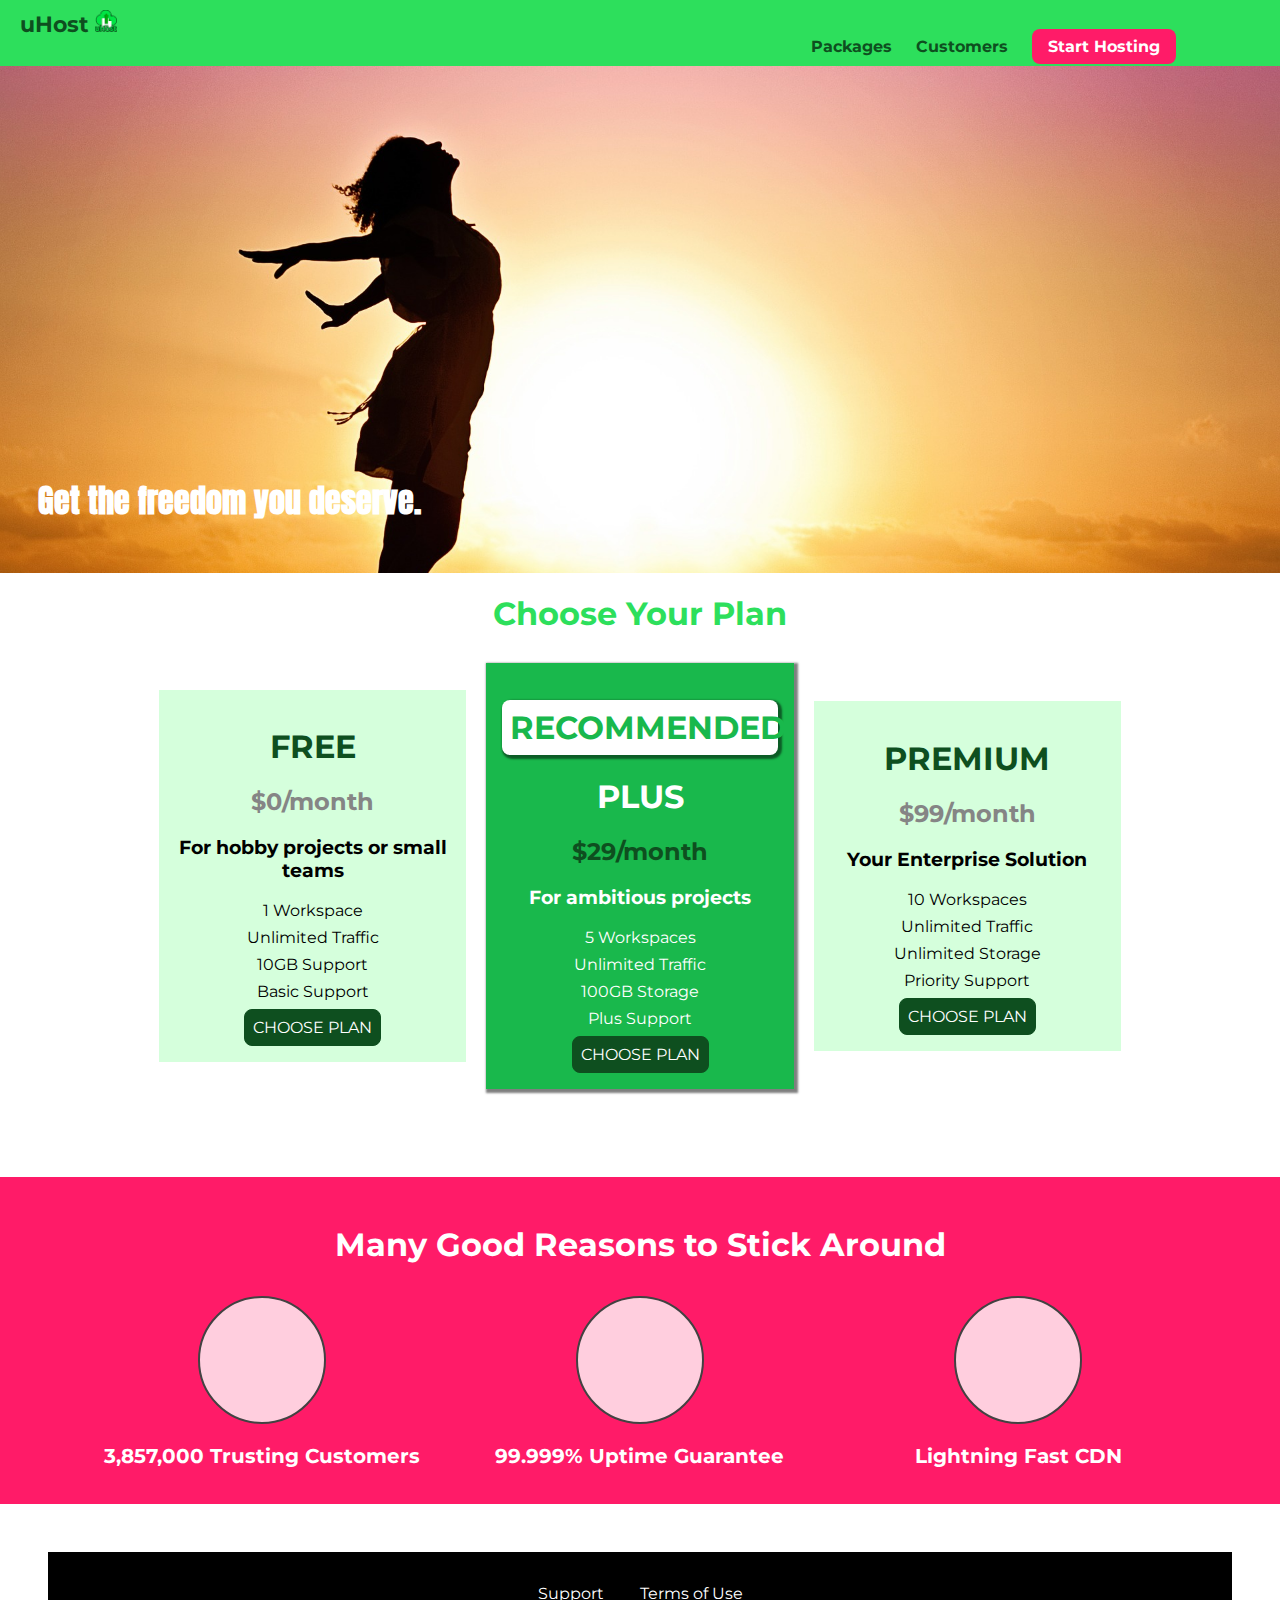
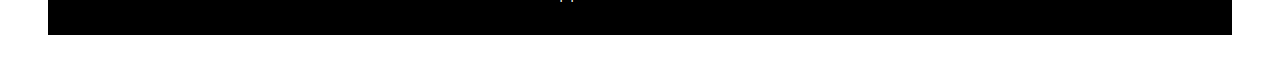
==== index.html @ 013fd439 "added a branding icon to nav bar" ====
<!DOCTYPE html>
<html lang="en">

<head>
   <meta charset="UTF-8">
   <meta http-equiv="X-UA-Compatible" content="ie=edge">
   <title>uHost</title>
   <link rel="shortcut icon" href="favicon.png">
   <!-- Google font link: Anton -->
   <link href="https://fonts.googleapis.com/css?family=Anton" rel="stylesheet">

   <!-- Google font link: Monserrat -->
   <link href="https://fonts.googleapis.com/css?family=Montserrat:400,700" rel="stylesheet">
   
   <link rel="stylesheet" href="shared.css">
   <link rel="stylesheet" href="main.css">
</head> 

<body> <!-- Navigation -->
   <header class="main-header">
      <div>
         <a class="main-header__brand" href="index.html">uHost
            <img src="images/uhost-icon.png" alt="uHost logo image">
         </a>
      </div>
      <nav class="main-nav">
         <ul class="main-nav__items">
            <li class="main-nav__item">
               <a href="packages/index.html">Packages</a>
            </li>
            <li class="main-nav__item">
               <a href="customers/index.html">Customers</a>
            </li>
            <li class="main-nav__item main-nav__item--cta">
               <a href="start-hos ting/index.html">Start Hosting</a>
            </li>
         </ul>
      </nav>
   </header>

   <main>
      <section id="product-overview">
         <h1>Get the freedom you deserve.</h1>
      </section>

      <section id="plans">
         <h1 class="section-title">Choose Your Plan</h1>
         <div class="plan__list"> <!-- container for the plans -->
            <article class="plan">
               <h1 class="plan__title">FREE</h1>
               <h2 class="plan__price">$0/month</h2>
               <h3>For hobby projects or small teams</h3>
               <ul class="plan__features">
                  <li class="plan__feature">1 Workspace</li>
                  <li class="plan__feature">Unlimited Traffic</li>
                  <li class="plan__feature">10GB Support</li>
                  <li class="plan__feature">Basic Support</li>
               </ul>

               <div>
                  <button class="button">CHOOSE PLAN</button>
               </div>
            </article>
      <!-- Plan to be highlighted and stand out. -->
            <article class="plan plan--highlighted"> 
               <h1 class="plan__annotation">RECOMMENDED</h1>
               <h1 class="plan__title">PLUS</h1>
               <h2 class="plan__price">$29/month</h2>
               <h3>For ambitious projects</h3>
               <ul class="plan__features">
                  <li class="plan__feature">5 Workspaces</li>
                  <li class="plan__feature">Unlimited Traffic</li>
                  <li class="plan__feature">100GB Storage</li> 
                  <li class="plan__feature">Plus Support</li>
               </ul>
               <div>
                  <button class="button">CHOOSE PLAN</button>
               </div>
            </article>

            <article class="plan">
               <h1 class="plan__title">PREMIUM</h1>
               <h2 class="plan__price">$99/month</h2>
               <h3>Your Enterprise Solution</h3>
               <ul class="plan__features">
                  <li class="plan__feature">10 Workspaces</li>
                  <li class="plan__feature">Unlimited Traffic</li>
                  <li class="plan__feature">Unlimited Storage</li>
                  <li class="plan__feature">Priority Support</li>
               </ul>
               <div>
                  <button class="button">CHOOSE PLAN</button>
               </div>
            </article>
         </div>
      </section>
      
      <section id="key-points">
         <h1 class="section-title">Many Good Reasons to Stick Around</h1>
         <ul class="key-point__list">
            <li class="key-point">
               <div class="key-point__image">

               </div>
               <p class="key-point__description">3,857,000 Trusting Customers</p>
            </li>

            <li class="key-point">
               <div class="key-point__image">

               </div>
               <p class="key-point__description">99.999% Uptime Guarantee</p>
            </li>

            <li class="key-point">
               <div class="key-point__image">

               </div>
               <p class="key-point__description">Lightning Fast CDN</p>
            </li>
         </ul>
      </section>
   </main>

   <footer class="main-footer"> 
      <nav>
         <ul class="main-footer__links">
            <li class="main-footer__link">
               <a href="#" >Support</a>
            </li>
            <li class="main-footer__link">
               <a href="#">Terms of Use</a>
            </li>
         </ul>
      </nav>
   </footer>
</body>

</html>
---- shared.css ----
* {
   box-sizing: border-box;
}

body{
   font-family: 'Montserrat', sans-serif;
   margin: 0; /* overrides browser default margins of 8px */
}

/* styling for header and navigation */
.main-header {
   width: 100%;
   position: fixed;
   top: 0;
   left: 0;
   background: #2ddf5c;
   padding: 10px 20px; 
   z-index: 1; 
}

/* descendant combinator - targets any divs that directly follow  <header class="main-header"> element. */
.main-header > div {
   display: inline-block;
   vertical-align: middle;
}

/* this affects the icon-logo, too */
.main-header__brand {
   color: #0e4f1f;
   text-decoration: none;
   font-weight: bold;
   font-size: 22px;
   height: 22px;
    display: inline-block; /* puts the icon on the nav bar at an apropriate size for the nav bar. */
   
}

/* targets the icon directly */
.main-header__brand img {
   height: 100%;

}

.main-nav {
   display: inline-block;
   text-align: right;
   width: calc(100% - 74px);
   vertical-align: middle;
}

.main-nav__items {
   margin: 0;
   padding: 0;
   list-style: none
}

.main-nav__item {
   display: inline-block;
}

.main-nav__item > a {
   color: #0e4f1f;
   text-decoration: none;
   margin: 0 10px; 
   font-weight: bold;
   padding: 3px 0;
}

.main-nav__item a:hover,
.main-nav__item a:active {
   color: #fff;
   border-bottom: 5px solid #fff;
}

/* targets the Start Hosting navigation link only; the anchor tag    */ 
.main-nav__item--cta a {
   color: #fff;
   background-color: #ff1b68;
   padding: 8px 16px;
   border-radius: 8px;
}

/* changes the hover and active effects of the CTA button */
.main-nav__item--cta a:hover,
.main-nav__item--cta a:active {
   color: #ff1b68;
   background-color: #fff;
   border: none;
}

/* ********** FOOTER ********** */
.main-footer {
   background: black;
   
   margin: 48px;
   padding: 32px;
}

.main-footer__links {
   list-style: none;
   margin: 0;
   padding: 0;
   text-align: center;
}

.main-footer__link {
   display: inline-block;
   margin: 0 16px; 
}

/* targets the <a> tag */
.main-footer__link a {
   color: white;
   text-decoration: none;
}

.main-footer__link a:hover,
.main-footer__link a:active {
   color: #ccc;
}

/* this will be a generic button-design */
.button {
   background: #0e4f1f;
   color: white;
   font: inherit;
   border: 1.5px solid #0e4f1f;
   padding: 8px; /* overwrites default padding */
   border-radius: 8px;
   cursor: pointer;
}

.button:hover,
.button:active {
   background: white;
   color: #0e4f1f;
}

.button:focus {
   outline: none;
}
---- main.css ----
#product-overview {
   background: url("images/freedom.jpg") left 10% top 20%/cover no-repeat border-box; 
   /* background-size: cover;
   background-position: left 10% top 20%; 
   background-repeat: no-repeat; 
   background-origin:  border-box;
   background-clip: border-box;  
   border: 5px dashed red; */
   margin-top: 45px; /* pushes the slogan down so it isn't partially hidden under the nav bar. */
   width: 100%; 
   height: 528px; 
   padding: 10px;  
   position: relative; 
}   

.section-title {
   color: #2ddf5c;
   text-align: center;
}

/* targets any h1 elements that are nested within the element with  product-overview id */
#product-overview h1 {
   color: #fff;
   font-family: 'Anton', sans-serif;
   position: absolute; 
   bottom: 5%;
   left: 3%;
}

.plan__list {
  width: 80%;
  margin: auto; 
  text-align: center;
}

/* targets plans in section with id="plans" */
.plan {
   background: #d5ffdc;
   text-align: center; /* aligns text in each article element in the center */
   padding: 16px;
   margin: 8px; /* puts a little space between each article element that contains the text */
   display: inline-block; /* puts plans next to each other on same row across instead of stacking in a column */
   width: 30%; /* each plan takes up 30% of the width of the container, which is the <article> element */
   vertical-align: middle; 
}

/* targets the RECOMMENDED plan */
.plan--highlighted {
   background: #19b84c;
   color: #fff;
   box-shadow: 2px 2px 2px 2px rgba(0, 0, 0, 0.5); 
}

.plan__annotation {
   background: #fff;
   color:#19b84c;
   padding: 8px;
   box-shadow: 2px 2px 2px 2px rgba(0, 0, 0, 0.5);  
   border-radius: 8px;
}

.plan__title {
   color: #0e4f1f;
}

.plan__price {
   color: #858585;
}

.plan--highlighted .plan__title {
   color: white;
}

/* combinator that targets the plan price only on the plan--highlighted plan */
.plan--highlighted .plan__price {
   color:  #0e4f1f;
}

.plan__features {
   list-style: none;
   margin: 0;
   padding: 0;
}

.plan__feature {
   margin: 8px 0; 
}

#key-points {
   background-color: #ff1b68;
   margin-top: 80px;
   padding: 16px; 
}

/* use a direct child or descendant combinator to target the h1 text */
#key-points .section-title {
   color: white;
   margin: 32px;
}

.key-point__list {
   list-style: none;
   margin: 0;
   padding: 0;
   text-align: center;
}

/* styles individual items in the key-points list */
.key-point {
   display: inline-block;
   width: 30%;
   vertical-align: top; /* aligns the text at the top of the element at the same vertical line.  This is helpful when some of the text takes up two lines. */ 
}

.key-point__image {
   background: #ffcede;
   width: 128px;
   height: 128px;
   border: 2px solid #424242;
   border-radius: 50%; /* circle */
   margin: 0 auto; /* automatically fills the available space in the element to the left and right to center the element horizontally. */
}

.key-point__description {
   text-align: center;
   font-weight: bold;
   color: white;
   font-size: 20px;
}
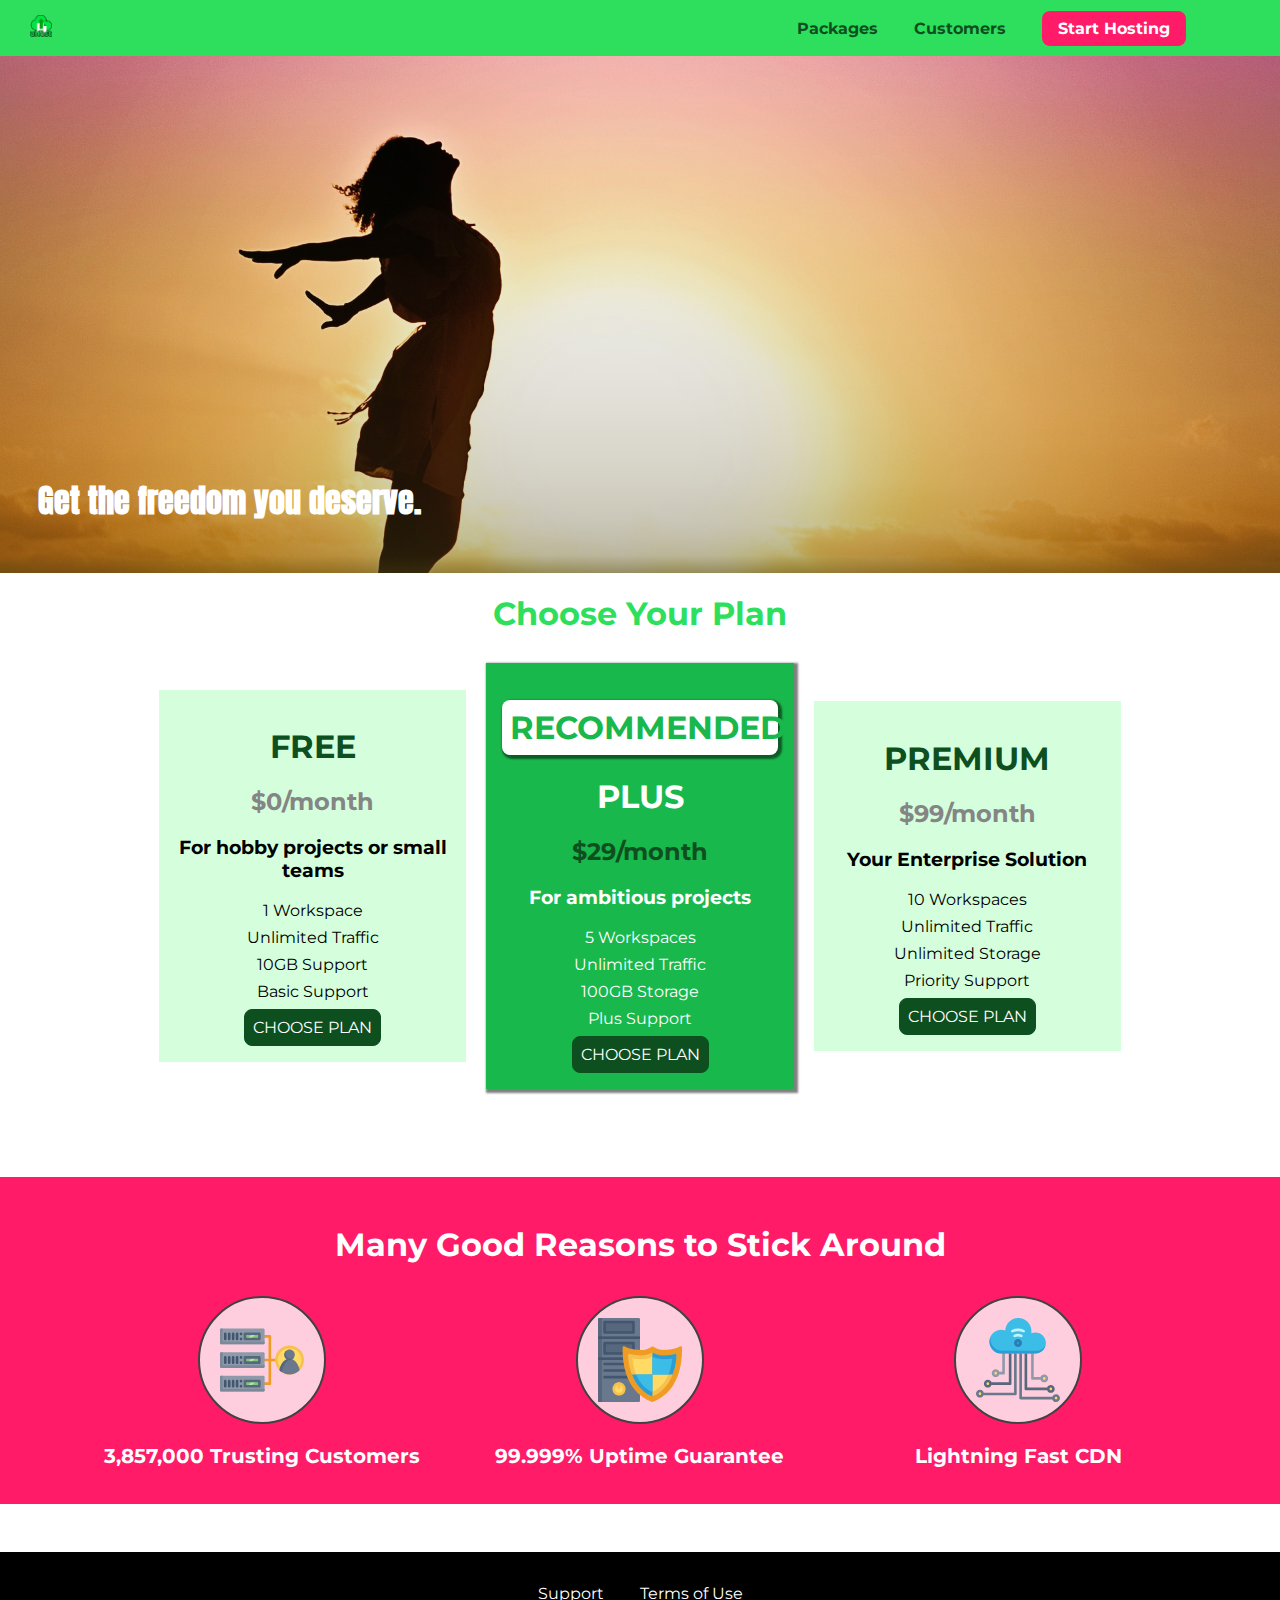
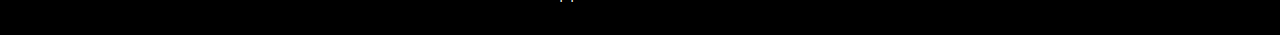
==== commit 947e6ec8: "fixed positioning issue on packages page and the nav bar" ====
--- a/index.html
+++ b/index.html
@@ -19,7 +19,7 @@
 <body> <!-- Navigation -->
    <header class="main-header">
       <div>
-         <a class="main-header__brand" href="index.html">uHost
+         <a class="main-header__brand" href="index.html">
             <img src="images/uhost-icon.png" alt="uHost logo image">
          </a>
       </div>
@@ -32,7 +32,7 @@
                <a href="customers/index.html">Customers</a>
             </li>
             <li class="main-nav__item main-nav__item--cta">
-               <a href="start-hos ting/index.html">Start Hosting</a>
+               <a href="start-hosting/index.html">Start Hosting</a>
             </li>
          </ul>
       </nav>
@@ -100,21 +100,184 @@
          <ul class="key-point__list">
             <li class="key-point">
                <div class="key-point__image">
-
+                  <svg viewBox="0 0 512 512">
+                     <path style="fill:#F09B24;" d="M344,248h-32V112c0-4.418-3.582-8-8-8h-40c-4.418,0-8,3.582-8,8s3.582,8,8,8h32v128h-32  c-4.418,0-8,3.582-8,8s3.582,8,8,8h32v128h-32c-4.418,0-8,3.582-8,8s3.582,8,8,8h40c4.418,0,8-3.582,8-8V264h32c4.418,0,8-3.582,8-8  S348.418,248,344,248z"/>
+                     <path style="fill:#8E9AA9;" d="M264,64H8c-4.418,0-8,3.582-8,8v80c0,4.418,3.582,8,8,8h256c4.418,0,8-3.582,8-8V72  C272,67.582,268.418,64,264,64z"/>
+                        <path style="fill:#7C899B;" d="M24,144c-4.418,0-8-3.582-8-8V64H8c-4.418,0-8,3.582-8,8v80c0,4.418,3.582,8,8,8h256  c4.418,0,8-3.582,8-8v-8H24z"
+                              />
+                           <rect x="152" y="96" style="fill:#B8E3A8;" width="88" height="32" />
+                              <g>
+                                 <polygon style="fill:#7EC97D;" points="152,96 152,128 166,128 198,96  " />
+                                 <polygon style="fill:#7EC97D;" points="220,96 188,128 240,128 240,96  " />
+                              </g>
+                              <path style="fill:#56677E;" d="M240,136h-88c-4.418,0-8-3.582-8-8V96c0-4.418,3.582-8,8-8h88c4.418,0,8,3.582,8,8v32  C248,132.418,244.418,136,240,136z M160,120h72v-16h-72V120z"
+                              />
+                              <g>
+                                 <path style="fill:#435670;" d="M32,136c-4.418,0-8-3.582-8-8V96c0-4.418,3.582-8,8-8s8,3.582,8,8v32C40,132.418,36.418,136,32,136z   "
+                                 />
+                                 <path style="fill:#435670;" d="M56,136c-4.418,0-8-3.582-8-8V96c0-4.418,3.582-8,8-8s8,3.582,8,8v32C64,132.418,60.418,136,56,136z   "
+                                 />
+                                 <path style="fill:#435670;" d="M80,136c-4.418,0-8-3.582-8-8V96c0-4.418,3.582-8,8-8s8,3.582,8,8v32C88,132.418,84.418,136,80,136z   "
+                                 />
+                                 <path style="fill:#435670;" d="M104,136c-4.418,0-8-3.582-8-8V96c0-4.418,3.582-8,8-8s8,3.582,8,8v32   C112,132.418,108.418,136,104,136z"
+                                 />
+                                 <path style="fill:#435670;" d="M128,105c-4.418,0-8-3.582-8-8v-1c0-4.418,3.582-8,8-8s8,3.582,8,8v1   C136,101.418,132.418,105,128,105z"
+                                 />
+                                 <path style="fill:#435670;" d="M128,136c-4.418,0-8-3.582-8-8v-1c0-4.418,3.582-8,8-8s8,3.582,8,8v1   C136,132.418,132.418,136,128,136z"
+                                 />
+                              </g>
+                              <path style="fill:#8E9AA9;" d="M264,208H8c-4.418,0-8,3.582-8,8v80c0,4.418,3.582,8,8,8h256c4.418,0,8-3.582,8-8v-80  C272,211.582,268.418,208,264,208z"
+                              />
+                              <path style="fill:#7C899B;" d="M24,288c-4.418,0-8-3.582-8-8v-72H8c-4.418,0-8,3.582-8,8v80c0,4.418,3.582,8,8,8h256  c4.418,0,8-3.582,8-8v-8H24z"
+                              />
+                              <rect x="152" y="240" style="fill:#B8E3A8;" width="88" height="32" />
+                              <g>
+                                 <polygon style="fill:#7EC97D;" points="152,240 152,272 166,272 198,240  " />
+                                 <polygon style="fill:#7EC97D;" points="220,240 188,272 240,272 240,240  " />
+                              </g>
+                              <path style="fill:#56677E;" d="M240,280h-88c-4.418,0-8-3.582-8-8v-32c0-4.418,3.582-8,8-8h88c4.418,0,8,3.582,8,8v32  C248,276.418,244.418,280,240,280z M160,264h72v-16h-72V264z"
+                              />
+                              <g>
+                                 <path style="fill:#435670;" d="M32,280c-4.418,0-8-3.582-8-8v-32c0-4.418,3.582-8,8-8s8,3.582,8,8v32C40,276.418,36.418,280,32,280   z"
+                                 />
+                                 <path style="fill:#435670;" d="M56,280c-4.418,0-8-3.582-8-8v-32c0-4.418,3.582-8,8-8s8,3.582,8,8v32C64,276.418,60.418,280,56,280   z"
+                                 />
+                                 <path style="fill:#435670;" d="M80,280c-4.418,0-8-3.582-8-8v-32c0-4.418,3.582-8,8-8s8,3.582,8,8v32C88,276.418,84.418,280,80,280   z"
+                                 />
+                                 <path style="fill:#435670;" d="M104,280c-4.418,0-8-3.582-8-8v-32c0-4.418,3.582-8,8-8s8,3.582,8,8v32   C112,276.418,108.418,280,104,280z"
+                                 />
+                                 <path style="fill:#435670;" d="M128,249c-4.418,0-8-3.582-8-8v-1c0-4.418,3.582-8,8-8s8,3.582,8,8v1   C136,245.418,132.418,249,128,249z"
+                                 />
+                                 <path style="fill:#435670;" d="M128,280c-4.418,0-8-3.582-8-8v-1c0-4.418,3.582-8,8-8s8,3.582,8,8v1   C136,276.418,132.418,280,128,280z"
+                                 />
+                              </g>
+                              <path style="fill:#8E9AA9;" d="M264,352H8c-4.418,0-8,3.582-8,8v80c0,4.418,3.582,8,8,8h256c4.418,0,8-3.582,8-8v-80  C272,355.582,268.418,352,264,352z"
+                              />
+                              <path style="fill:#7C899B;" d="M24,432c-4.418,0-8-3.582-8-8v-72H8c-4.418,0-8,3.582-8,8v80c0,4.418,3.582,8,8,8h256  c4.418,0,8-3.582,8-8v-8H24z"
+                              />
+                              <rect x="152" y="384" style="fill:#B8E3A8;" width="88" height="32" />
+                              <g>
+                                 <polygon style="fill:#7EC97D;" points="152,384 152,416 166,416 198,384  " />
+                                 <polygon style="fill:#7EC97D;" points="220,384 188,416 240,416 240,384  " />
+                              </g>
+                              <path style="fill:#56677E;" d="M240,424h-88c-4.418,0-8-3.582-8-8v-32c0-4.418,3.582-8,8-8h88c4.418,0,8,3.582,8,8v32  C248,420.418,244.418,424,240,424z M160,408h72v-16h-72V408z"
+                              />
+                              <g>
+                                 <path style="fill:#435670;" d="M32,424c-4.418,0-8-3.582-8-8v-32c0-4.418,3.582-8,8-8s8,3.582,8,8v32C40,420.418,36.418,424,32,424   z"
+                                 />
+                                 <path style="fill:#435670;" d="M56,424c-4.418,0-8-3.582-8-8v-32c0-4.418,3.582-8,8-8s8,3.582,8,8v32C64,420.418,60.418,424,56,424   z"
+                                 />
+                                 <path style="fill:#435670;" d="M80,424c-4.418,0-8-3.582-8-8v-32c0-4.418,3.582-8,8-8s8,3.582,8,8v32C88,420.418,84.418,424,80,424   z"
+                                 />
+                                 <path style="fill:#435670;" d="M104,424c-4.418,0-8-3.582-8-8v-32c0-4.418,3.582-8,8-8s8,3.582,8,8v32   C112,420.418,108.418,424,104,424z"
+                                 />
+                                 <path style="fill:#435670;" d="M128,393c-4.418,0-8-3.582-8-8v-1c0-4.418,3.582-8,8-8s8,3.582,8,8v1   C136,389.418,132.418,393,128,393z"
+                                 />
+                                 <path style="fill:#435670;" d="M128,424c-4.418,0-8-3.582-8-8v-1c0-4.418,3.582-8,8-8s8,3.582,8,8v1   C136,420.418,132.418,424,128,424z"
+                                 />
+                              </g>
+                              <path style="fill:#F7C14D;" d="M424,168c-48.523,0-88,39.477-88,88s39.477,88,88,88s88-39.477,88-88S472.523,168,424,168z" />
+                              <path style="fill:#FFDB66;" d="M424,184c-39.701,0-72,32.299-72,72s32.299,72,72,72s72-32.299,72-72S463.701,184,424,184z" />
+                              <path style="fill:#69788D;" d="M484.893,314.16C476.393,274.588,451.922,248,424,248s-52.393,26.588-60.893,66.16  c-0.605,2.82,0.354,5.749,2.511,7.664C381.731,336.124,402.465,344,424,344s42.269-7.876,58.381-22.176  C484.539,319.909,485.498,316.98,484.893,314.16z"
+                              />
+                              <path style="fill:#56677E;" d="M434.053,249.171C430.768,248.403,427.411,248,424,248c-27.922,0-52.393,26.588-60.893,66.16  c-0.605,2.82,0.354,5.749,2.511,7.664c3.383,3.002,6.979,5.703,10.734,8.125C384.904,286.243,407.373,255.378,434.053,249.171z"
+                              />
+                              <path style="fill:#69788D;" d="M424,192c-17.645,0-32,14.355-32,32s14.355,32,32,32s32-14.355,32-32S441.645,192,424,192z" />
+                              <path style="fill:#56677E;" d="M432,248c-17.645,0-32-14.355-32-32c0-6.783,2.128-13.076,5.742-18.258  C397.444,203.53,392,213.138,392,224c0,17.645,14.355,32,32,32c10.862,0,20.471-5.444,26.258-13.742  C445.076,245.872,438.783,248,432,248z"
+                              />
+                        
+                        </svg>
                </div>
                <p class="key-point__description">3,857,000 Trusting Customers</p>
             </li>
 
             <li class="key-point">
                <div class="key-point__image">
-
+                     <svg viewBox="0 0 512 512">
+                           <path style="fill:#69788D;" d="M248,0H8C3.582,0,0,3.582,0,8v496c0,4.418,3.582,8,8,8h240c4.418,0,8-3.582,8-8V8  C256,3.582,252.418,0,248,0z"
+                           />
+                           <path style="fill:#56677E;" d="M24,504V8c0-4.418,3.582-8,8-8H8C3.582,0,0,3.582,0,8v496c0,4.418,3.582,8,8,8h24  C27.582,512,24,508.418,24,504z"
+                           />
+                           <g>
+                               <rect x="0" y="112" style="fill:#435670;" width="256" height="16" />
+                               <rect x="0" y="240" style="fill:#435670;" width="256" height="16" />
+                           </g>
+                           <path style="fill:#F7C14D;" d="M128,392c-22.056,0-40,17.944-40,40s17.944,40,40,40s40-17.944,40-40S150.056,392,128,392z" />
+                           <path style="fill:#FFDB66;" d="M128,408c-13.233,0-24,10.767-24,24s10.767,24,24,24s24-10.767,24-24S141.233,408,128,408z" />
+                           <path style="fill:#F7C14D;" d="M128,392c-2.739,0-5.414,0.278-8,0.805V424c0,4.418,3.582,8,8,8c4.418,0,8-3.582,8-8v-31.195  C133.414,392.278,130.739,392,128,392z"
+                           />
+                           <g>
+                               <path style="fill:#435670;" d="M216,288H40c-4.418,0-8-3.582-8-8s3.582-8,8-8h176c4.418,0,8,3.582,8,8S220.418,288,216,288z"
+                               />
+                               <path style="fill:#435670;" d="M216,328H40c-4.418,0-8-3.582-8-8s3.582-8,8-8h176c4.418,0,8,3.582,8,8S220.418,328,216,328z"
+                               />
+                               <path style="fill:#435670;" d="M216,368H40c-4.418,0-8-3.582-8-8s3.582-8,8-8h176c4.418,0,8,3.582,8,8S220.418,368,216,368z"
+                               />
+                               <path style="fill:#435670;" d="M216,16H40c-4.418,0-8,3.582-8,8v64c0,4.418,3.582,8,8,8h176c4.418,0,8-3.582,8-8V24   C224,19.582,220.418,16,216,16z"
+                               />
+                           </g>
+                           <rect x="48" y="32" style="fill:#56677E;" width="160" height="48" />
+                           <path style="fill:#435670;" d="M216,144H40c-4.418,0-8,3.582-8,8v64c0,4.418,3.582,8,8,8h176c4.418,0,8-3.582,8-8v-64  C224,147.582,220.418,144,216,144z"
+                           />
+                           <rect x="48" y="160" style="fill:#56677E;" width="160" height="48" />
+                           <path style="fill:#F09B24;" d="M511.747,180.237c-0.194-6.537-8.107-10.107-13.135-5.894c-5.6,4.693-42.904,21.282-98.514,21.282  c-33.45,0-64.625-20.999-64.929-21.206c-2.9-1.991-6.764-1.85-9.512,0.346c-2.677,2.135-27.201,20.86-63.793,20.86  c-55.607,0-92.914-16.589-98.515-21.282c-5.028-4.211-12.941-0.645-13.135,5.894c-1.634,54.834,4.655,105.941,18.693,151.903  c12.096,39.604,29.759,74.047,52.497,102.373c27.538,34.304,62.743,59.882,104.66,76.045c3.069,1.918,6.757,1.921,9.83,0  c41.917-16.163,77.122-41.741,104.66-76.045c22.738-28.326,40.401-62.77,52.497-102.373  C507.092,286.179,513.381,235.071,511.747,180.237z"
+                           />
+                           <path style="fill:#F7C14D;" d="M476.21,221.226c-1.953-1.631-4.568-2.235-7.036-1.628c-21.686,5.327-44.926,8.028-69.075,8.028  c-25.926,0-49.633-8.975-64.955-16.504c-2.307-1.134-5.016-1.091-7.284,0.116c-14.059,7.477-36.919,16.388-65.994,16.388  c-24.153,0-47.394-2.701-69.075-8.028c-5.155-1.268-10.221,2.966-9.894,8.261c2.077,33.693,7.668,65.635,16.616,94.935  c22.774,74.565,66.139,126.334,128.888,153.868c2.032,0.891,4.397,0.891,6.43,0c61.777-27.107,104.716-78.876,127.62-153.868  c8.948-29.3,14.539-61.241,16.616-94.935C479.224,225.319,478.163,222.856,476.21,221.226z"
+                           />
+                           <path style="fill:#FFDB66;" d="M331.609,451.727c-52.604-25.289-89.304-70.987-109.144-135.944  c-6.532-21.39-11.162-44.336-13.82-68.447c17.133,2.852,34.952,4.291,53.22,4.291c29.394,0,53.376-7.793,69.978-15.561  c17.44,7.736,41.656,15.561,68.256,15.561c18.267,0,36.085-1.439,53.219-4.291c-2.659,24.112-7.288,47.06-13.82,68.448  C419.545,381.108,383.27,426.805,331.609,451.727z"
+                           />
+                           <g>
+                               <path style="fill:#2C9DD4;" d="M479.066,227.858c0.157-2.539-0.903-5.002-2.856-6.633s-4.568-2.235-7.036-1.628   c-21.686,5.327-44.926,8.028-69.075,8.028c-25.926,0-49.633-8.975-64.955-16.504c-1.057-0.52-2.2-0.78-3.345-0.806l-0.072,133.351   h123.601c2.556-6.746,4.933-13.702,7.123-20.874C471.398,293.493,476.989,261.552,479.066,227.858z"
+                               />
+                               <path style="fill:#2C9DD4;" d="M206.658,343.667c24.153,63.42,65.028,108.108,121.743,132.995c1.031,0.452,2.147,0.673,3.263,0.666   l0.063-133.661H206.658z"
+                               />
+                           </g>
+                           <g>
+                               <path style="fill:#3CBDE8;" d="M439.497,315.783c6.532-21.389,11.161-44.336,13.82-68.448c-17.134,2.852-34.952,4.291-53.219,4.291   c-26.6,0-50.815-7.824-68.256-15.561l-0.116,107.601h97.758C433.179,334.807,436.524,325.518,439.497,315.783z"
+                               />
+                               <path style="fill:#3CBDE8;" d="M232.523,343.667c21.144,50.298,54.363,86.56,99.087,108.06l0.117-108.06H232.523z" />
+                           </g>
+                       </svg>
                </div>
                <p class="key-point__description">99.999% Uptime Guarantee</p>
             </li>
 
             <li class="key-point">
                <div class="key-point__image">
-
+                     <svg viewBox="0 0 512 512">
+                           <path style="fill:#8E9AA9;" d="M168,200c-4.418,0-8,3.582-8,8v120h-17.376c-3.302-9.311-12.194-16-22.624-16  c-13.234,0-24,10.767-24,24s10.766,24,24,24c10.429,0,19.321-6.689,22.624-16H168c4.418,0,8-3.582,8-8V208  C176,203.582,172.418,200,168,200z"
+                           />
+                           <path style="fill:#FFDB66;" d="M120,328c-4.411,0-8,3.589-8,8s3.589,8,8,8s8-3.589,8-8S124.411,328,120,328z" />
+                           <path style="fill:#56677E;" d="M208,200c-4.418,0-8,3.582-8,8v184H94.624C91.322,382.689,82.43,376,72,376  c-13.234,0-24,10.767-24,24s10.766,24,24,24c10.429,0,19.321-6.689,22.624-16H208c4.418,0,8-3.582,8-8V208  C216,203.582,212.418,200,208,200z"
+                           />
+                           <path style="fill:#FFDB66;" d="M72,392c-4.411,0-8,3.589-8,8s3.589,8,8,8s8-3.589,8-8S76.411,392,72,392z" />
+                           <path style="fill:#69788D;" d="M240,208c-4.418,0-8,3.582-8,8v239H47.24c-2.671-10.34-12.078-18-23.24-18c-13.234,0-24,10.767-24,24  s10.766,24,24,24c9.666,0,18.009-5.747,21.809-14H240c4.418,0,8-3.582,8-8V216C248,211.582,244.418,208,240,208z"
+                           />
+                           <path style="fill:#FFDB66;" d="M24,453c-4.411,0-8,3.589-8,8s3.589,8,8,8s8-3.589,8-8S28.411,453,24,453z" />
+                           <path style="fill:#69788D;" d="M488,464c-10.429,0-19.321,6.689-22.624,16H280V208c0-4.418-3.582-8-8-8s-8,3.582-8,8v280  c0,4.418,3.582,8,8,8h193.376c3.302,9.311,12.194,16,22.624,16c13.234,0,24-10.767,24-24S501.234,464,488,464z"
+                           />
+                           <path style="fill:#FFDB66;" d="M488,480c-4.411,0-8,3.589-8,8s3.589,8,8,8s8-3.589,8-8S492.411,480,488,480z" />
+                           <path style="fill:#56677E;" d="M456,408c-10.429,0-19.321,6.689-22.624,16H312V208c0-4.418-3.582-8-8-8s-8,3.582-8,8v224  c0,4.418,3.582,8,8,8h129.376c3.302,9.311,12.194,16,22.624,16c13.234,0,24-10.767,24-24S469.234,408,456,408z"
+                           />
+                           <path style="fill:#FFDB66;" d="M456,424c-4.411,0-8,3.589-8,8s3.589,8,8,8s8-3.589,8-8S460.411,424,456,424z" />
+                           <path style="fill:#8E9AA9;" d="M416,344c-10.429,0-19.321,6.689-22.624,16H352V208c0-4.418-3.582-8-8-8s-8,3.582-8,8v160  c0,4.418,3.582,8,8,8h49.376c3.302,9.311,12.194,16,22.624,16c13.234,0,24-10.767,24-24S429.234,344,416,344z"
+                           />
+                           <path style="fill:#FFDB66;" d="M416,360c-4.411,0-8,3.589-8,8s3.589,8,8,8s8-3.589,8-8S420.411,360,416,360z" />
+                           <path style="fill:#3CBDE8;" d="M362,88c-8.741,0-17.231,1.751-25.06,5.085C337.646,88.797,338,84.43,338,80  c0-44.112-35.888-80-80-80c-42.823,0-77.895,33.816-79.909,76.149C170.393,73.415,162.244,72,154,72c-39.701,0-72,32.299-72,72  s32.299,72,72,72h208c35.29,0,64-28.71,64-64S397.29,88,362,88z"
+                           />
+                           <path style="fill:#2C9DD4;" d="M368,200H160c-39.701,0-72-32.299-72-72c0-5.863,0.721-11.559,2.05-17.019  C84.918,120.88,82,132.102,82,144c0,39.701,32.299,72,72,72h208c30.389,0,55.88-21.296,62.379-49.743  C413.565,186.327,392.352,200,368,200z"
+                           />
+                           <path style="fill:#2A7DB5;" d="M256,128c-13.234,0-24,10.767-24,24s10.766,24,24,24c13.233,0,24-10.767,24-24S269.233,128,256,128z"
+                           />
+                           <path style="fill:#2C9DD4;" d="M256,144c-4.411,0-8,3.589-8,8s3.589,8,8,8c4.411,0,8-3.589,8-8S260.411,144,256,144z" />
+                           <g>
+                               <path style="fill:#C5F1FA;" d="M221.755,87.695c-2.994,0-5.864-1.688-7.233-4.572c-1.894-3.991-0.194-8.763,3.798-10.657   C230.157,66.849,242.834,64,256,64c13.166,0,25.844,2.849,37.68,8.466c3.992,1.895,5.692,6.666,3.798,10.657   s-6.666,5.692-10.657,3.798C277.144,82.328,266.774,80,256,80c-10.774,0-21.144,2.328-30.821,6.921   C224.072,87.446,222.904,87.695,221.755,87.695z"
+                               />
+                               <path style="fill:#C5F1FA;" d="M276.545,116.618c-1.148,0-2.316-0.249-3.424-0.774C267.745,113.293,261.985,112,256,112   c-5.985,0-11.745,1.293-17.121,3.844c-3.991,1.895-8.763,0.192-10.657-3.798c-1.894-3.992-0.193-8.764,3.798-10.657   C239.557,97.813,247.625,96,256,96c8.376,0,16.444,1.813,23.98,5.389c3.991,1.894,5.692,6.665,3.798,10.657   C282.41,114.93,279.539,116.618,276.545,116.618z"
+                               />
+                           </g>
+
+                       </svg>
                </div>
                <p class="key-point__description">Lightning Fast CDN</p>
             </li>
--- a/shared.css
+++ b/shared.css
@@ -9,13 +9,13 @@
 
 /* styling for header and navigation */
 .main-header {
-   width: 100%;
+   width: 100%; /* so the nav bar occupies the entire space available to it */
    position: fixed;
    top: 0;
    left: 0;
    background: #2ddf5c;
-   padding: 10px 20px; 
-   z-index: 1; 
+   padding: 15px 30px; 
+   z-index: 1;
 }
 
 /* descendant combinator - targets any divs that directly follow  <header class="main-header"> element. */
@@ -31,14 +31,12 @@
    font-weight: bold;
    font-size: 22px;
    height: 22px;
-    display: inline-block; /* puts the icon on the nav bar at an apropriate size for the nav bar. */
-   
+   display: inline-block; /* puts the icon on the nav bar at an apropriate size for the nav bar. */
 }
 
 /* targets the icon directly */
 .main-header__brand img {
    height: 100%;
-
 }
 
 .main-nav {
@@ -51,17 +49,18 @@
 .main-nav__items {
    margin: 0;
    padding: 0;
-   list-style: none
+   list-style: none;
 }
 
 .main-nav__item {
    display: inline-block;
+   margin: 0 16px;
 }
 
-.main-nav__item > a {
+.main-nav__item a {
    color: #0e4f1f;
    text-decoration: none;
-   margin: 0 10px; 
+   /* margin: 0 10px; */ 
    font-weight: bold;
    padding: 3px 0;
 }
@@ -91,8 +90,7 @@
 /* ********** FOOTER ********** */
 .main-footer {
    background: black;
-   
-   margin: 48px;
+   margin-top: 48px;
    padding: 32px;
 }
 
--- a/main.css
+++ b/main.css
@@ -1,15 +1,16 @@
 #product-overview {
-   background: url("images/freedom.jpg") left 10% top 20%/cover no-repeat border-box; 
+   background: linear-gradient(to top, rgba(80, 68, 18, 0.6), 10%, transparent), url("images/freedom.jpg") left 10% top 20%/cover no-repeat border-box, #ff1b68; 
    /* background-size: cover;
    background-position: left 10% top 20%; 
    background-repeat: no-repeat; 
    background-origin:  border-box;
    background-clip: border-box;  
    border: 5px dashed red; */
-   margin-top: 45px; /* pushes the slogan down so it isn't partially hidden under the nav bar. */
+   /* background-image: radial-gradient(ellipse closest-corner at 20% 50%, red, blue 70%, green); */   
    width: 100%; 
    height: 528px; 
-   padding: 10px;  
+   padding: 10px;
+   margin-top: 45px; /* pushes the slogan down so it isn't partially hidden under the nav bar. */  
    position: relative; 
 }   
 
@@ -119,6 +120,7 @@
    border: 2px solid #424242;
    border-radius: 50%; /* circle */
    margin: 0 auto; /* automatically fills the available space in the element to the left and right to center the element horizontally. */
+   padding: 20px; /* makes the svg fit the circle a little better */
 }
 
 .key-point__description {
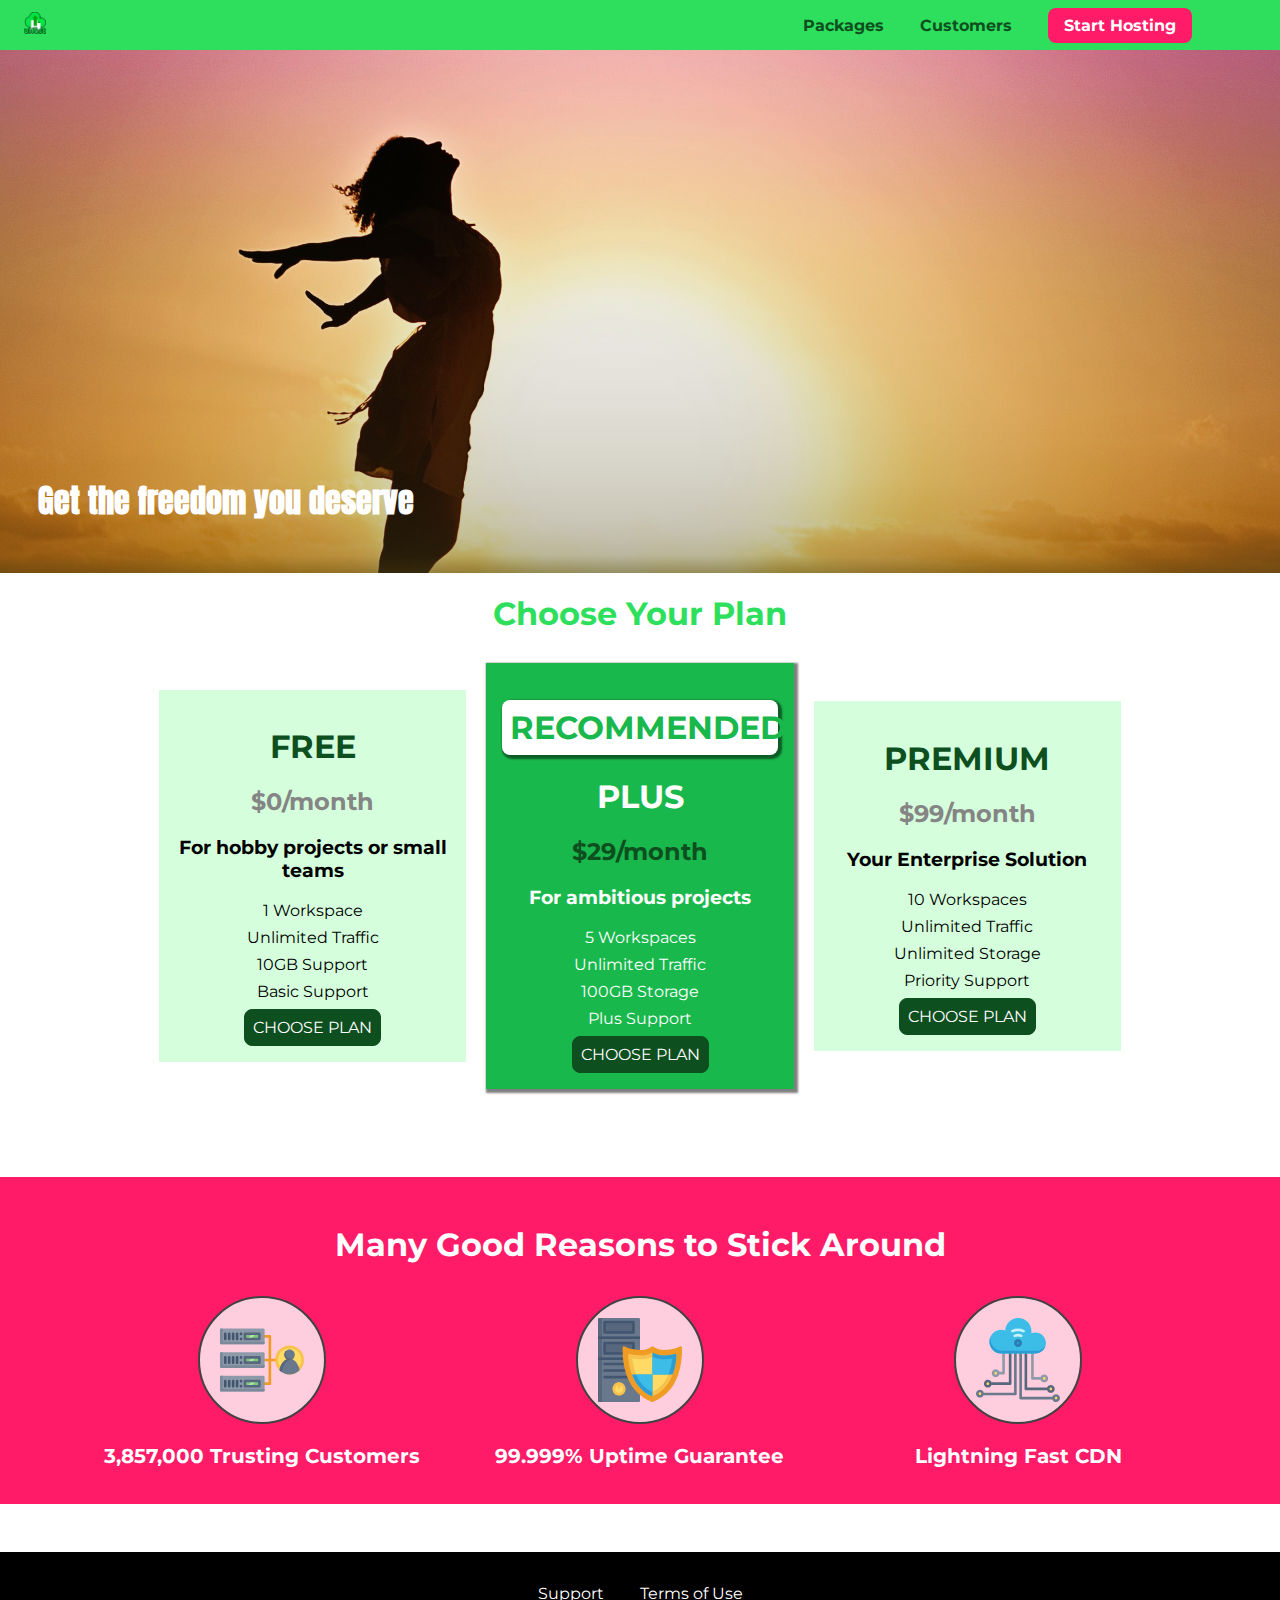
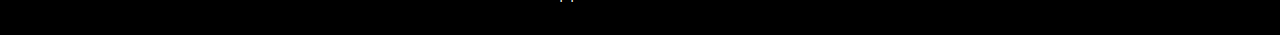
==== commit e39fb459: "added a backdrop and max-width property to customers page" ====
--- a/index.html
+++ b/index.html
@@ -17,6 +17,7 @@
 </head> 
 
 <body> <!-- Navigation -->
+   <div class="backdrop"></div>
    <header class="main-header">
       <div>
          <a class="main-header__brand" href="index.html">
@@ -40,7 +41,7 @@
 
    <main>
       <section id="product-overview">
-         <h1>Get the freedom you deserve.</h1>
+         <h1>Get the freedom you deserve</h1>
       </section>
 
       <section id="plans">
--- a/shared.css
+++ b/shared.css
@@ -1,10 +1,26 @@
 * {
    box-sizing: border-box;
+}
+
+html {
+   height: 100%;
 }
 
 body{
    font-family: 'Montserrat', sans-serif;
    margin: 0; /* overrides browser default margins of 8px */
+   height: 100%;
+}
+
+.backdrop {
+   position: fixed;
+   display: none;
+   top: 0;
+   left: 0;
+   z-index: 100;
+   width: 100%;
+   height: 100%;
+   background: rgba(0,0, 0, 0.5);
 }
 
 /* styling for header and navigation */
@@ -14,7 +30,7 @@
    top: 0;
    left: 0;
    background: #2ddf5c;
-   padding: 15px 30px; 
+   padding: 12px 24px; 
    z-index: 1;
 }
 
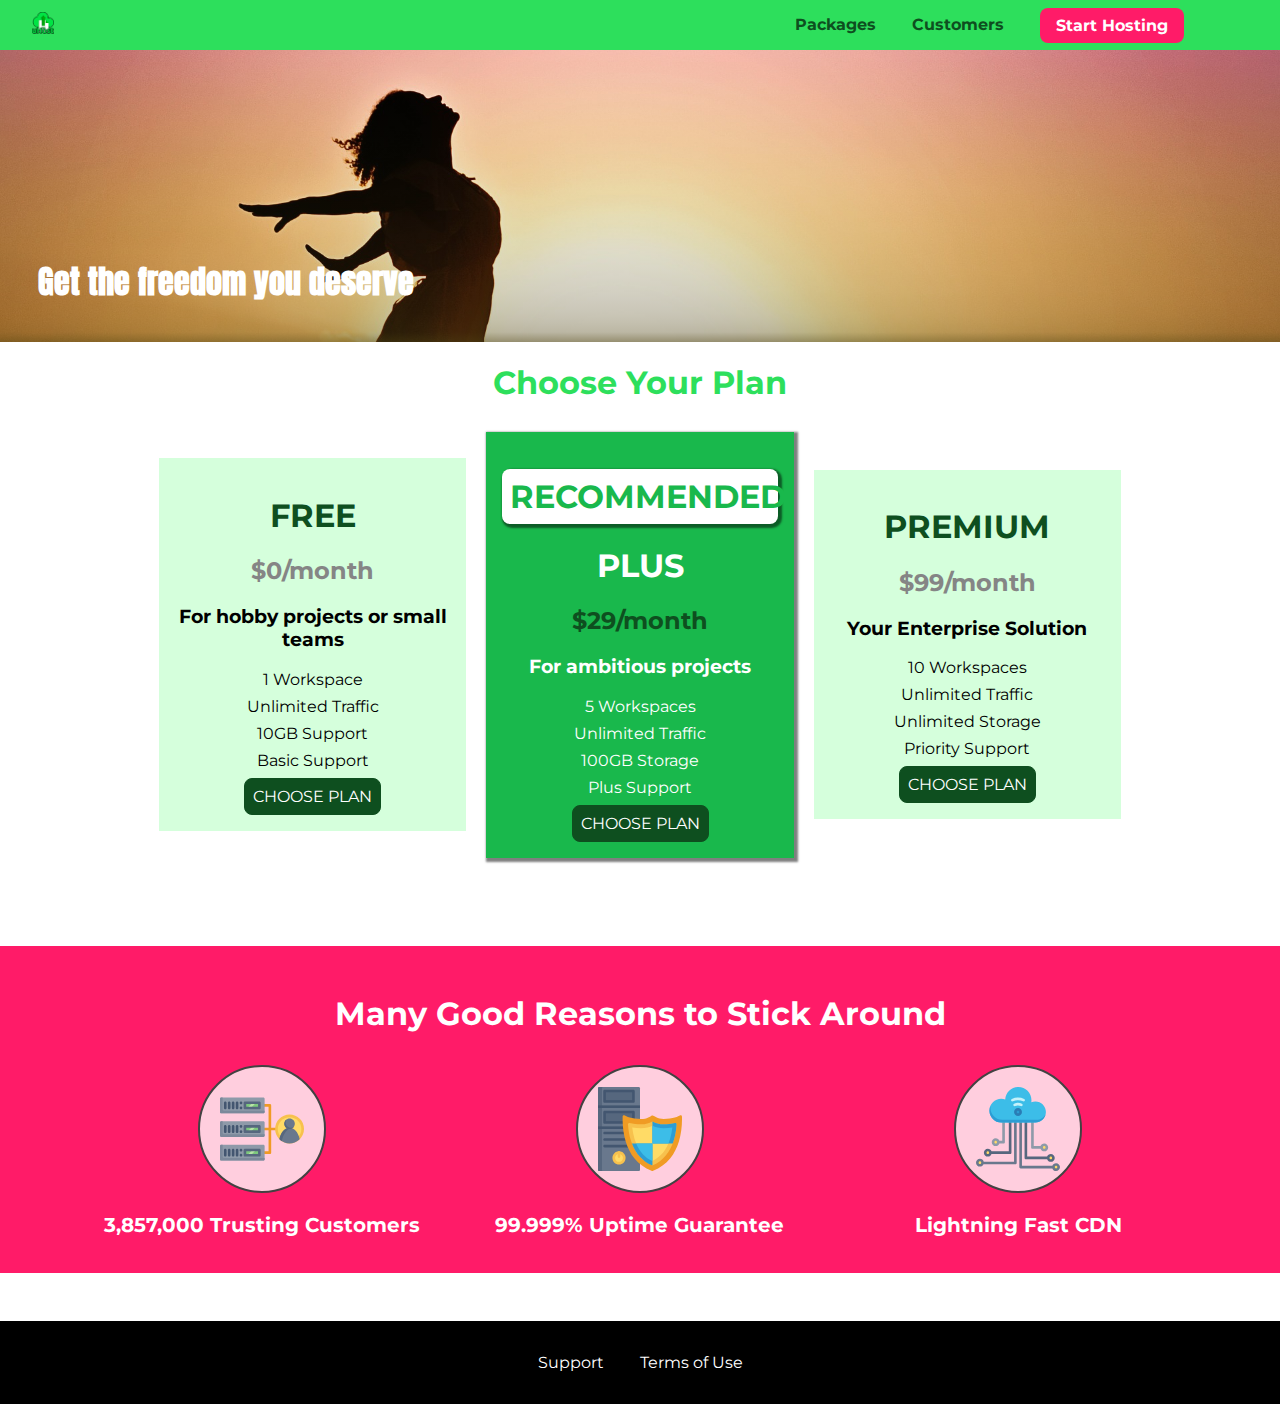
==== commit 7e2f2fdd: "added a modal for choosing a plan on main page" ====
--- a/index.html
+++ b/index.html
@@ -18,6 +18,14 @@
 
 <body> <!-- Navigation -->
    <div class="backdrop"></div>
+   <div class="modal">
+      <h1 class="modal__title">Do you want to continue?</h1>
+      <div class="modal__actions">
+         <!-- link styled as a button -->
+         <a href="start-hosting/index.html" class="modal__action">Yes!</a>
+         <button class="modal__action modal__action--negative" type="button">No!</button>
+      </div>
+   </div>
    <header class="main-header">
       <div>
          <a class="main-header__brand" href="index.html">
--- a/shared.css
+++ b/shared.css
@@ -14,12 +14,12 @@
 
 .backdrop {
    position: fixed;
-   display: none;
+   display: none; 
    top: 0;
    left: 0;
    z-index: 100;
-   width: 100%;
-   height: 100%;
+   width: 100vw;
+   height: 100vh;
    background: rgba(0,0, 0, 0.5);
 }
 
@@ -30,7 +30,7 @@
    top: 0;
    left: 0;
    background: #2ddf5c;
-   padding: 12px 24px; 
+   padding: 0.75rem 2rem;  
    z-index: 1;
 }
 
@@ -45,8 +45,8 @@
    color: #0e4f1f;
    text-decoration: none;
    font-weight: bold;
-   font-size: 22px;
-   height: 22px;
+   font-size: 1.375rem; /* 22px computed value */
+   height: 1.375rem; /* 22px computed value */
    display: inline-block; /* puts the icon on the nav bar at an apropriate size for the nav bar. */
 }
 
@@ -70,15 +70,14 @@
 
 .main-nav__item {
    display: inline-block;
-   margin: 0 16px;
+   margin: 0 1rem;
 }
 
 .main-nav__item a {
    color: #0e4f1f;
    text-decoration: none;
-   /* margin: 0 10px; */ 
    font-weight: bold;
-   padding: 3px 0;
+   padding: 0.19rem 0; /* 3px 0 computed value */
 }
 
 .main-nav__item a:hover,
@@ -91,7 +90,7 @@
 .main-nav__item--cta a {
    color: #fff;
    background-color: #ff1b68;
-   padding: 8px 16px;
+   padding: 0.5rem 1rem;
    border-radius: 8px;
 }
 
@@ -106,8 +105,8 @@
 /* ********** FOOTER ********** */
 .main-footer {
    background: black;
-   margin-top: 48px;
-   padding: 32px;
+   margin-top: 3rem;
+   padding: 2rem;
 }
 
 .main-footer__links {
@@ -119,7 +118,7 @@
 
 .main-footer__link {
    display: inline-block;
-   margin: 0 16px; 
+   margin: 0 1rem; 
 }
 
 /* targets the <a> tag */
@@ -139,7 +138,7 @@
    color: white;
    font: inherit;
    border: 1.5px solid #0e4f1f;
-   padding: 8px; /* overwrites default padding */
+   padding: 0.5rem; /* overwrites default padding */
    border-radius: 8px;
    cursor: pointer;
 }
--- a/main.css
+++ b/main.css
@@ -7,10 +7,10 @@
    background-clip: border-box;  
    border: 5px dashed red; */
    /* background-image: radial-gradient(ellipse closest-corner at 20% 50%, red, blue 70%, green); */   
-   width: 100%; 
-   height: 528px; 
-   padding: 10px;
-   margin-top: 45px; /* pushes the slogan down so it isn't partially hidden under the nav bar. */  
+   width: 100vw; 
+   height: 33vh; 
+   padding: 0.65rem; /* 10.4px computed value */
+   margin-top: 2.8rem; /* 44.8px computed value; pushes the slogan down so it isn't partially hidden under the nav bar. */  
    position: relative; 
 }   
 
@@ -30,7 +30,7 @@
 
 .plan__list {
   width: 80%;
-  margin: auto; 
+  margin: auto;  /* centers the plans */
   text-align: center;
 }
 
@@ -38,8 +38,8 @@
 .plan {
    background: #d5ffdc;
    text-align: center; /* aligns text in each article element in the center */
-   padding: 16px;
-   margin: 8px; /* puts a little space between each article element that contains the text */
+   padding: 1rem;
+   margin: 0.5rem; /* puts a little space between each article element that contains the text */
    display: inline-block; /* puts plans next to each other on same row across instead of stacking in a column */
    width: 30%; /* each plan takes up 30% of the width of the container, which is the <article> element */
    vertical-align: middle; 
@@ -57,7 +57,7 @@
    color:#19b84c;
    padding: 8px;
    box-shadow: 2px 2px 2px 2px rgba(0, 0, 0, 0.5);  
-   border-radius: 8px;
+   border-radius: 0.5rem;
 }
 
 .plan__title {
@@ -84,19 +84,19 @@
 }
 
 .plan__feature {
-   margin: 8px 0; 
+   margin: 0.5rem 0; 
 }
 
 #key-points {
    background-color: #ff1b68;
-   margin-top: 80px;
-   padding: 16px; 
+   margin-top: 5rem; /* 80px computed value */
+   padding: 1rem; 
 }
 
 /* use a direct child or descendant combinator to target the h1 text */
 #key-points .section-title {
    color: white;
-   margin: 32px;
+   margin: 2rem;
 }
 
 .key-point__list {
@@ -115,21 +115,70 @@
 
 .key-point__image {
    background: #ffcede;
-   width: 128px;
-   height: 128px;
+   width: 8rem; /* 128px computed value */
+   height: 8rem; /* 128px computed value */
    border: 2px solid #424242;
    border-radius: 50%; /* circle */
    margin: 0 auto; /* automatically fills the available space in the element to the left and right to center the element horizontally. */
-   padding: 20px; /* makes the svg fit the circle a little better */
+   padding: 1.25rem; /* 20px computed value; makes the svg fit the circle a little better */
 }
 
 .key-point__description {
    text-align: center;
    font-weight: bold;
    color: white;
-   font-size: 20px;
+   font-size: 1.25rem; /* 20px computed value */
+}
+
+/* ******** Modal ********** */
+.modal {
+   position: fixed;
+   display: none; 
+   z-index: 200;
+   top: 20%;
+   left: 30%;
+   width: 40%;
+   background: white;
+   padding: 1rem; /* 16px computed value */
+   border: 1px solid #ccc;
+   box-shadow: 1px 1px 1px rgba(0, 0, 0, 0.5);
+}
+
+.modal__title {
+   text-align: center;
+   margin: 0 0 1rem 0;
+}
+
+.modal__actions {
+   text-align: center;
+}
+
+.modal__action  {
+   border: 1px solid #0e4f1f;
+   background: #0e4f1f;
+   text-decoration: none;
+   color: white;
+   font: inherit;
+   padding: 0.5rem 1rem;
+   cursor: pointer;
+}
+
+.modal__action:hover,
+.modal__action:active {
+   background: #2ddf5c;
+   border-color: #2ddf5c;
+}
+
+.modal__action--negative {
+   background: red;
+   border-color: red;
+}
+
+.modal__action--negative:hover,
+.modal__action--negative:active {
+   background: #ff5454;
+   border-color: #ff5454;
 }
 
 
 
-
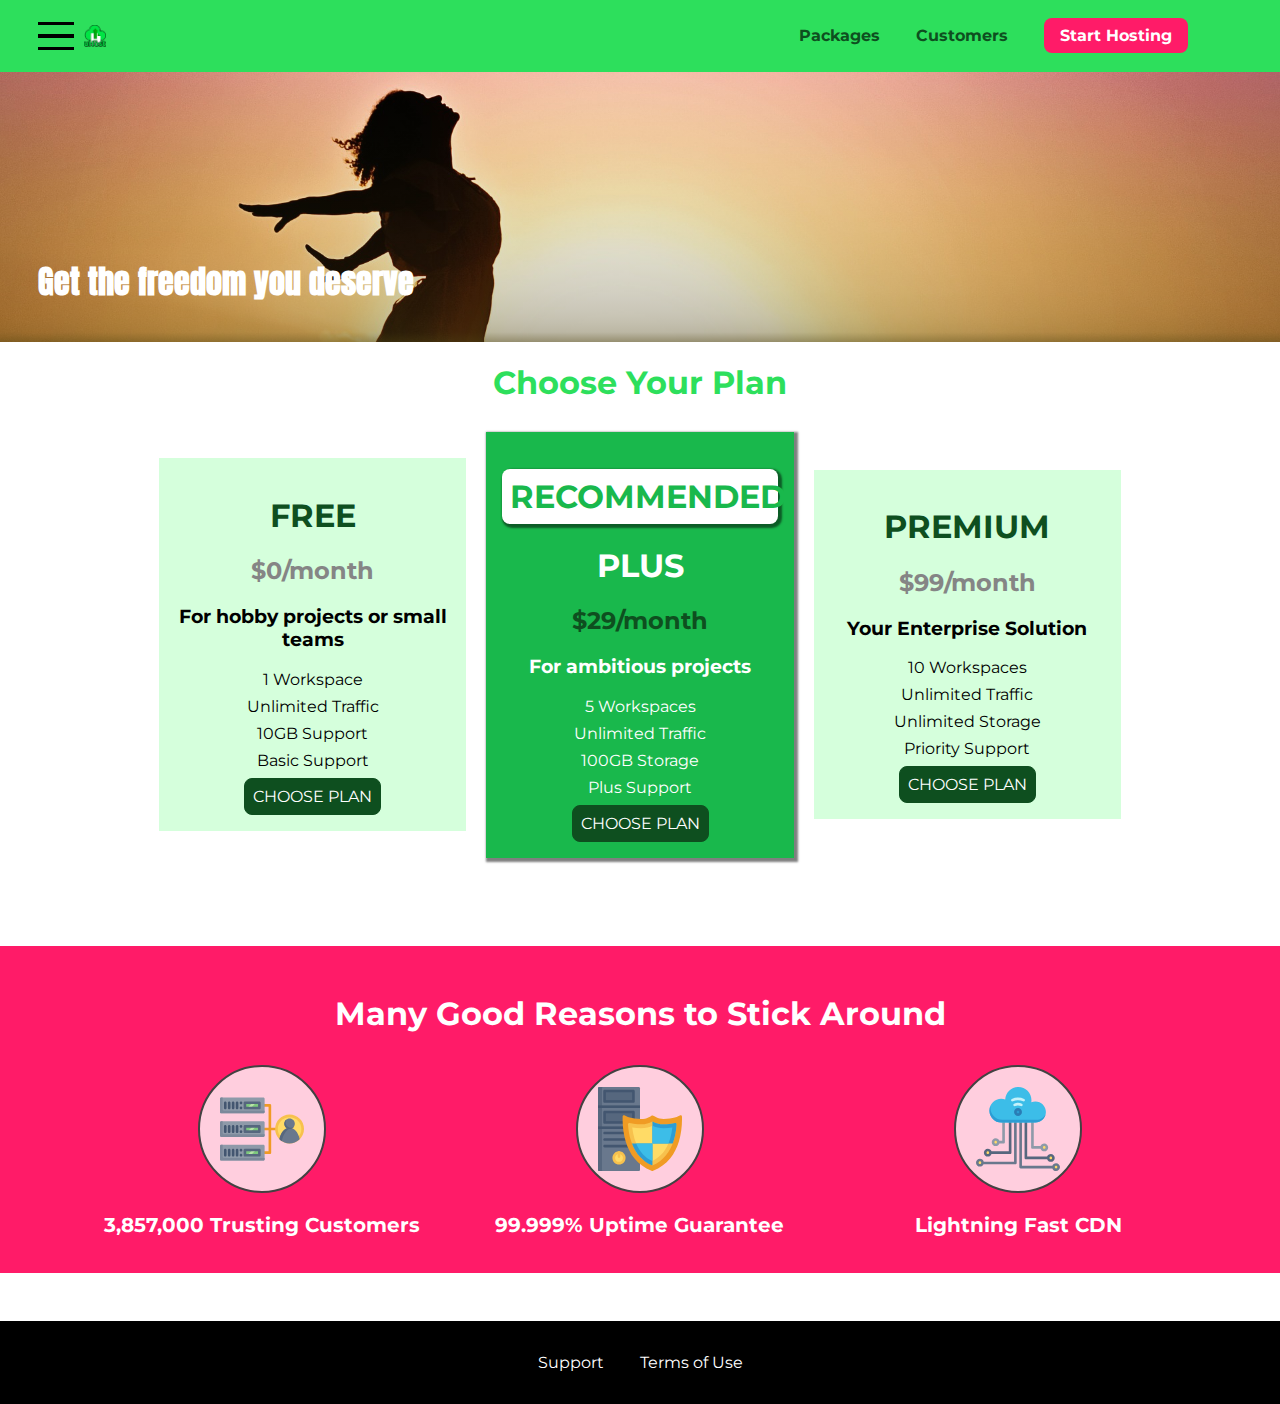
==== commit 85e84e04: "cleaned up some of the JS code. Modal, menu icon and backdrop are now functional" ====
--- a/index.html
+++ b/index.html
@@ -26,12 +26,20 @@
          <button class="modal__action modal__action--negative" type="button">No!</button>
       </div>
    </div>
+
    <header class="main-header">
       <div>
+         <!-- for side nav bar -->
+         <button class="toggle-button">
+            <span class="toggle-button__bar"></span>
+            <span class="toggle-button__bar"></span>
+            <span class="toggle-button__bar"></span>
+         </button>
          <a class="main-header__brand" href="index.html">
             <img src="images/uhost-icon.png" alt="uHost logo image">
          </a>
       </div>
+      <!-- main navigation bar -->
       <nav class="main-nav">
          <ul class="main-nav__items">
             <li class="main-nav__item">
@@ -47,6 +55,21 @@
       </nav>
    </header>
 
+   <!-- Responsive side opening nav bar -->
+   <nav class="mobile-nav">
+      <ul class="mobile-nav__items">
+         <li class="mobile-nav__item">
+            <a href="packages/index.html">Packages</a>
+         </li>
+         <li class="mobile-nav__item">
+            <a href="customers/index.html">Customers</a>
+         </li>
+         <li class="mobile-nav__item mobile-nav__item--cta">
+            <a href="start-hosting/index.html">Start Hosting</a>
+         </li>
+      </ul>
+   </nav>
+   
    <main>
       <section id="product-overview">
          <h1>Get the freedom you deserve</h1>
@@ -306,6 +329,7 @@
          </ul>
       </nav>
    </footer>
+   <script src="shared.js"></script>
 </body>
 
 </html>--- a/shared.css
+++ b/shared.css
@@ -40,6 +40,28 @@
    vertical-align: middle;
 }
 
+.toggle-button {
+   width: 3rem;
+   background: transparent;
+   border: none;
+   cursor: pointer;
+   padding-top: 0;
+   padding-bottom: 0;
+   vertical-align:middle;
+}
+
+.toggle-button:focus {
+   outline: none;
+}
+
+.toggle-button__bar {
+   width: 100%;
+   height: 0.2rem;
+   background: black;
+   display: block;
+   margin: 0.6rem 0;
+}
+
 /* this affects the icon-logo, too */
 .main-header__brand {
    color: #0e4f1f;
@@ -48,6 +70,7 @@
    font-size: 1.375rem; /* 22px computed value */
    height: 1.375rem; /* 22px computed value */
    display: inline-block; /* puts the icon on the nav bar at an apropriate size for the nav bar. */
+   vertical-align: middle;
 }
 
 /* targets the icon directly */
@@ -58,7 +81,7 @@
 .main-nav {
    display: inline-block;
    text-align: right;
-   width: calc(100% - 74px);
+   width: calc(100% - 122px);
    vertical-align: middle;
 }
 
@@ -73,7 +96,8 @@
    margin: 0 1rem;
 }
 
-.main-nav__item a {
+.main-nav__item a,
+.mobile-nav__item a {
    color: #0e4f1f;
    text-decoration: none;
    font-weight: bold;
@@ -86,8 +110,9 @@
    border-bottom: 5px solid #fff;
 }
 
-/* targets the Start Hosting navigation link only; the anchor tag    */ 
-.main-nav__item--cta a {
+/* targets the Start Hosting navigation link only; the anchor tag  */ 
+.main-nav__item--cta a, 
+.mobile-nav__item--cta a {
    color: #fff;
    background-color: #ff1b68;
    padding: 0.5rem 1rem;
@@ -96,7 +121,9 @@
 
 /* changes the hover and active effects of the CTA button */
 .main-nav__item--cta a:hover,
-.main-nav__item--cta a:active {
+.main-nav__item--cta a:active,
+.mobile-nav__item--cta a:hover,
+.mobile-nav__item--cta a:active {
    color: #ff1b68;
    background-color: #fff;
    border: none;
@@ -130,6 +157,35 @@
 .main-footer__link a:hover,
 .main-footer__link a:active {
    color: #ccc;
+}
+
+/* ********** Side Nav Bar ********** */ 
+.mobile-nav {
+   display: none; 
+   position: fixed;
+   z-index: 101;
+   top: 0;
+   left: 0;
+   background: white;
+   width: 80%;
+   height: 100vh;
+}
+
+.mobile-nav__items {
+   width: 90%;
+   height: 100%;
+   list-style: none;
+   margin: 10% auto;
+   padding: 0;
+   text-align: center;
+}
+
+.mobile-nav__item {
+   margin: 1rem 0;
+}
+
+.mobile-nav__item a {
+   font-size: 1.5rem;
 }
 
 /* this will be a generic button-design */
@@ -151,4 +207,9 @@
 
 .button:focus {
    outline: none;
+}
+
+/* this class is added dynamically using JS */
+.open {
+   display: block !important;
 }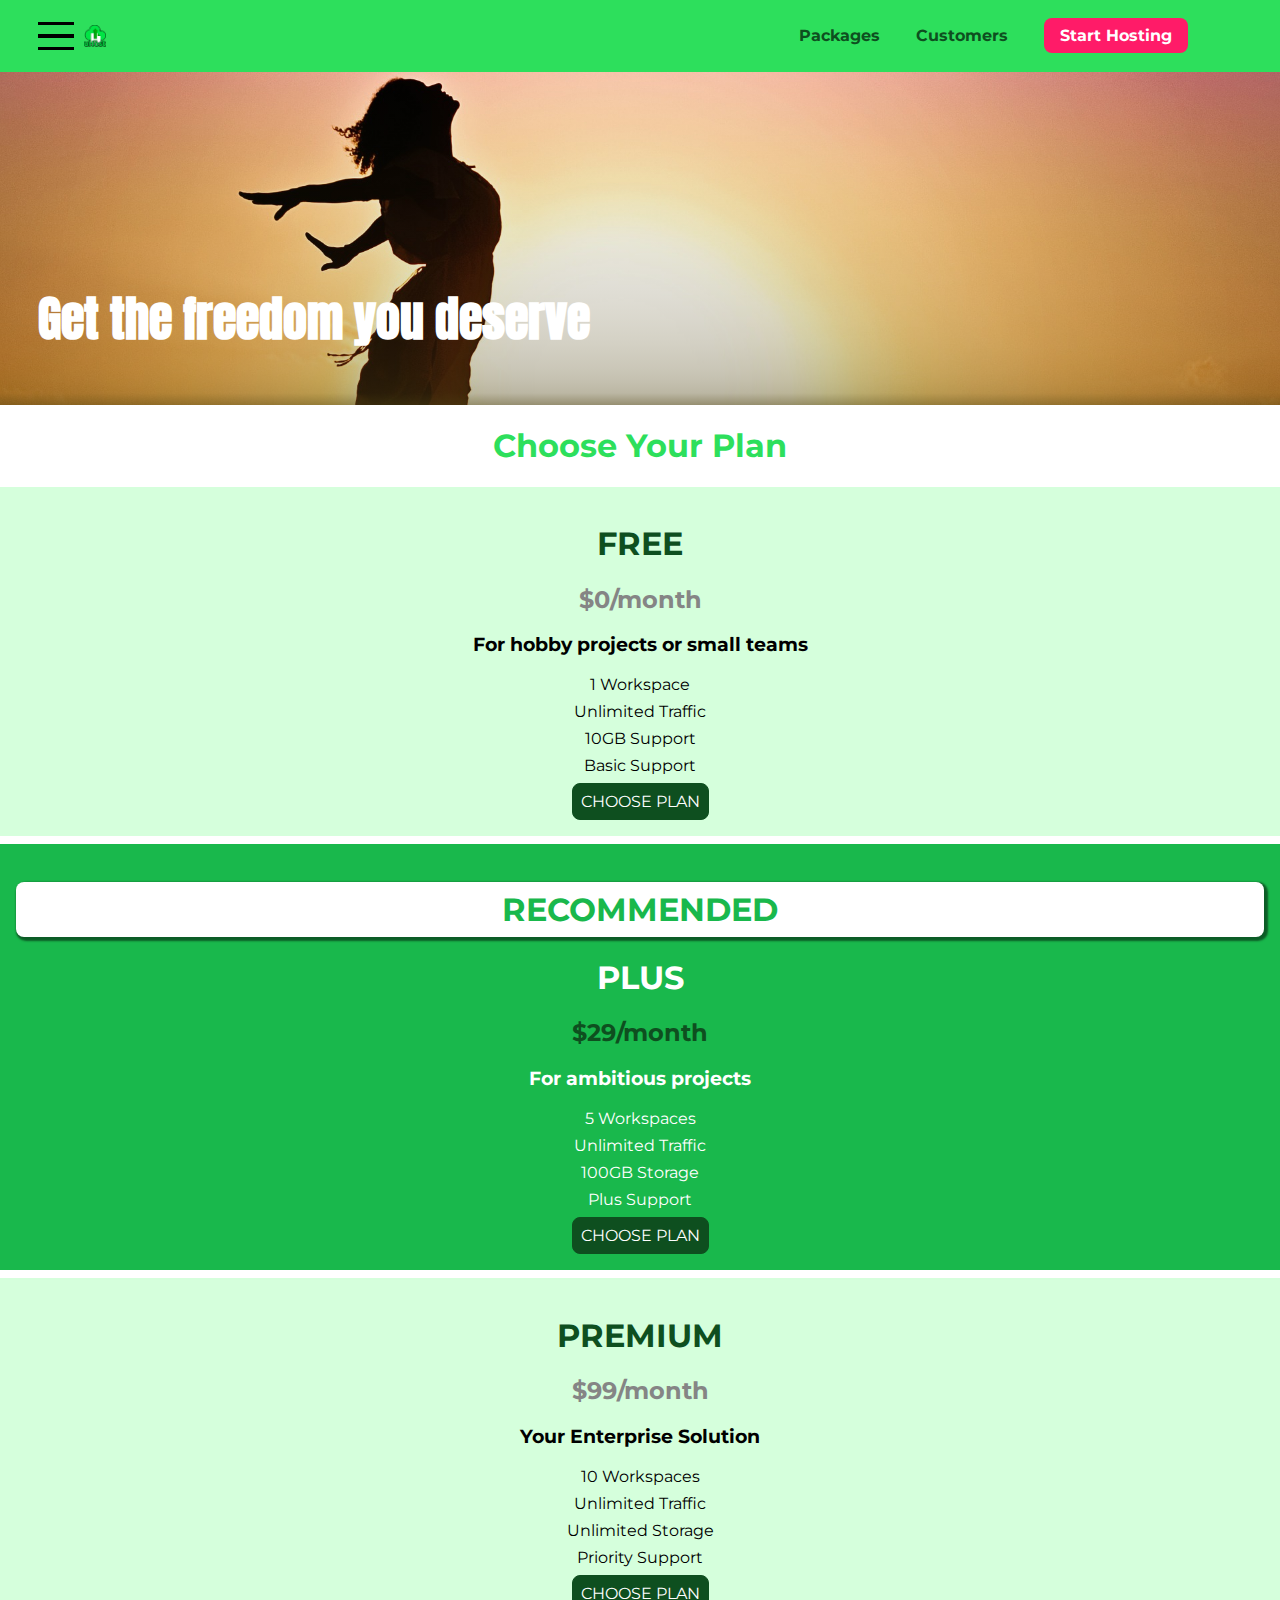
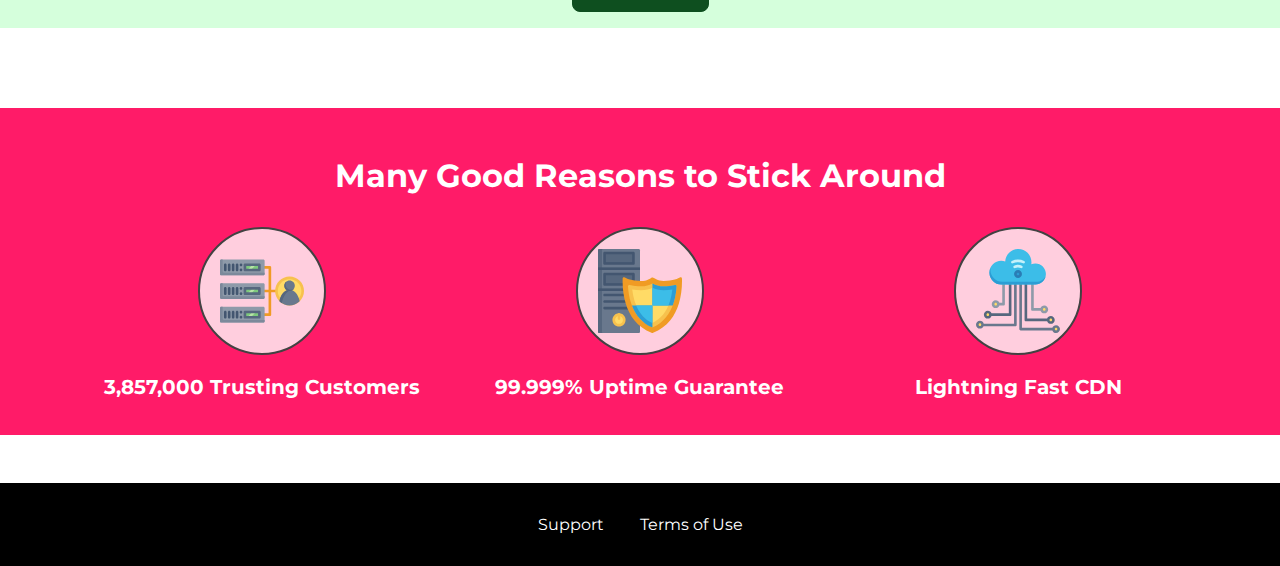
==== commit 823489c7: "made the plans on the home page responsive" ====
--- a/index.html
+++ b/index.html
@@ -4,6 +4,7 @@
 <head>
    <meta charset="UTF-8">
    <meta http-equiv="X-UA-Compatible" content="ie=edge">
+   <meta name="viewport" content="width=device-width, initial-scale=1.0"> 
    <title>uHost</title>
    <link rel="shortcut icon" href="favicon.png">
    <!-- Google font link: Anton -->
--- a/main.css
+++ b/main.css
@@ -1,5 +1,5 @@
 #product-overview {
-   background: linear-gradient(to top, rgba(80, 68, 18, 0.6), 10%, transparent), url("images/freedom.jpg") left 10% top 20%/cover no-repeat border-box, #ff1b68; 
+   background: linear-gradient(to top, rgba(80, 68, 18, 0.6), 10%, transparent), url("images/freedom.jpg") center/cover no-repeat border-box, #ff1b68; 
    /* background-size: cover;
    background-position: left 10% top 20%; 
    background-repeat: no-repeat; 
@@ -14,11 +14,6 @@
    position: relative; 
 }   
 
-.section-title {
-   color: #2ddf5c;
-   text-align: center;
-}
-
 /* targets any h1 elements that are nested within the element with  product-overview id */
 #product-overview h1 {
    color: #fff;
@@ -26,30 +21,56 @@
    position: absolute; 
    bottom: 5%;
    left: 3%;
-}
-
+   font-size: 1.6rem; /* 25.6px computed value */
+}
+
+@media (min-width: 40rem) {
+   #product-overview { /* image */ 
+      height: 40vh;
+      background-position: 50% 25%;
+   }
+
+   #product-overview h1 { /* slogan */
+      font-size: 3rem; /* 48px computed value */
+   }
+}
+
+.section-title {
+   color: #2ddf5c;
+   text-align: center;
+}
+
+/* Not needed for mobile view: 
 .plan__list {
-  width: 80%;
-  margin: auto;  /* centers the plans */
-  text-align: center;
-}
-
-/* targets plans in section with id="plans" */
+   width: 100%;
+   text-align: center;
+   /* CSS removed or changed for mobile-first development:
+         margin: auto;  //centers the plans 
+         width: 80%; 
+} */
+
 .plan {
    background: #d5ffdc;
    text-align: center; /* aligns text in each article element in the center */
    padding: 1rem;
-   margin: 0.5rem; /* puts a little space between each article element that contains the text */
-   display: inline-block; /* puts plans next to each other on same row across instead of stacking in a column */
-   width: 30%; /* each plan takes up 30% of the width of the container, which is the <article> element */
-   vertical-align: middle; 
+   margin: 0.5rem 0;
+   width: 100%;
+   
+   /* CSS removed or changed for mobile-first development:
+         width: 30%; // each plan takes up 30% of the width of the container, which is the <article> element 
+         margin: 0.5rem; // puts a little space between each article element that contains the text 
+         vertical-align: middle; 
+         display: inline-block;  
+   */
 }
 
 /* targets the RECOMMENDED plan */
 .plan--highlighted {
    background: #19b84c;
    color: #fff;
-   box-shadow: 2px 2px 2px 2px rgba(0, 0, 0, 0.5); 
+   /* removed or changed for mobile view: 
+         box-shadow: 2px 2px 2px 2px rgba(0, 0, 0, 0.5); 
+   */
 }
 
 .plan__annotation {
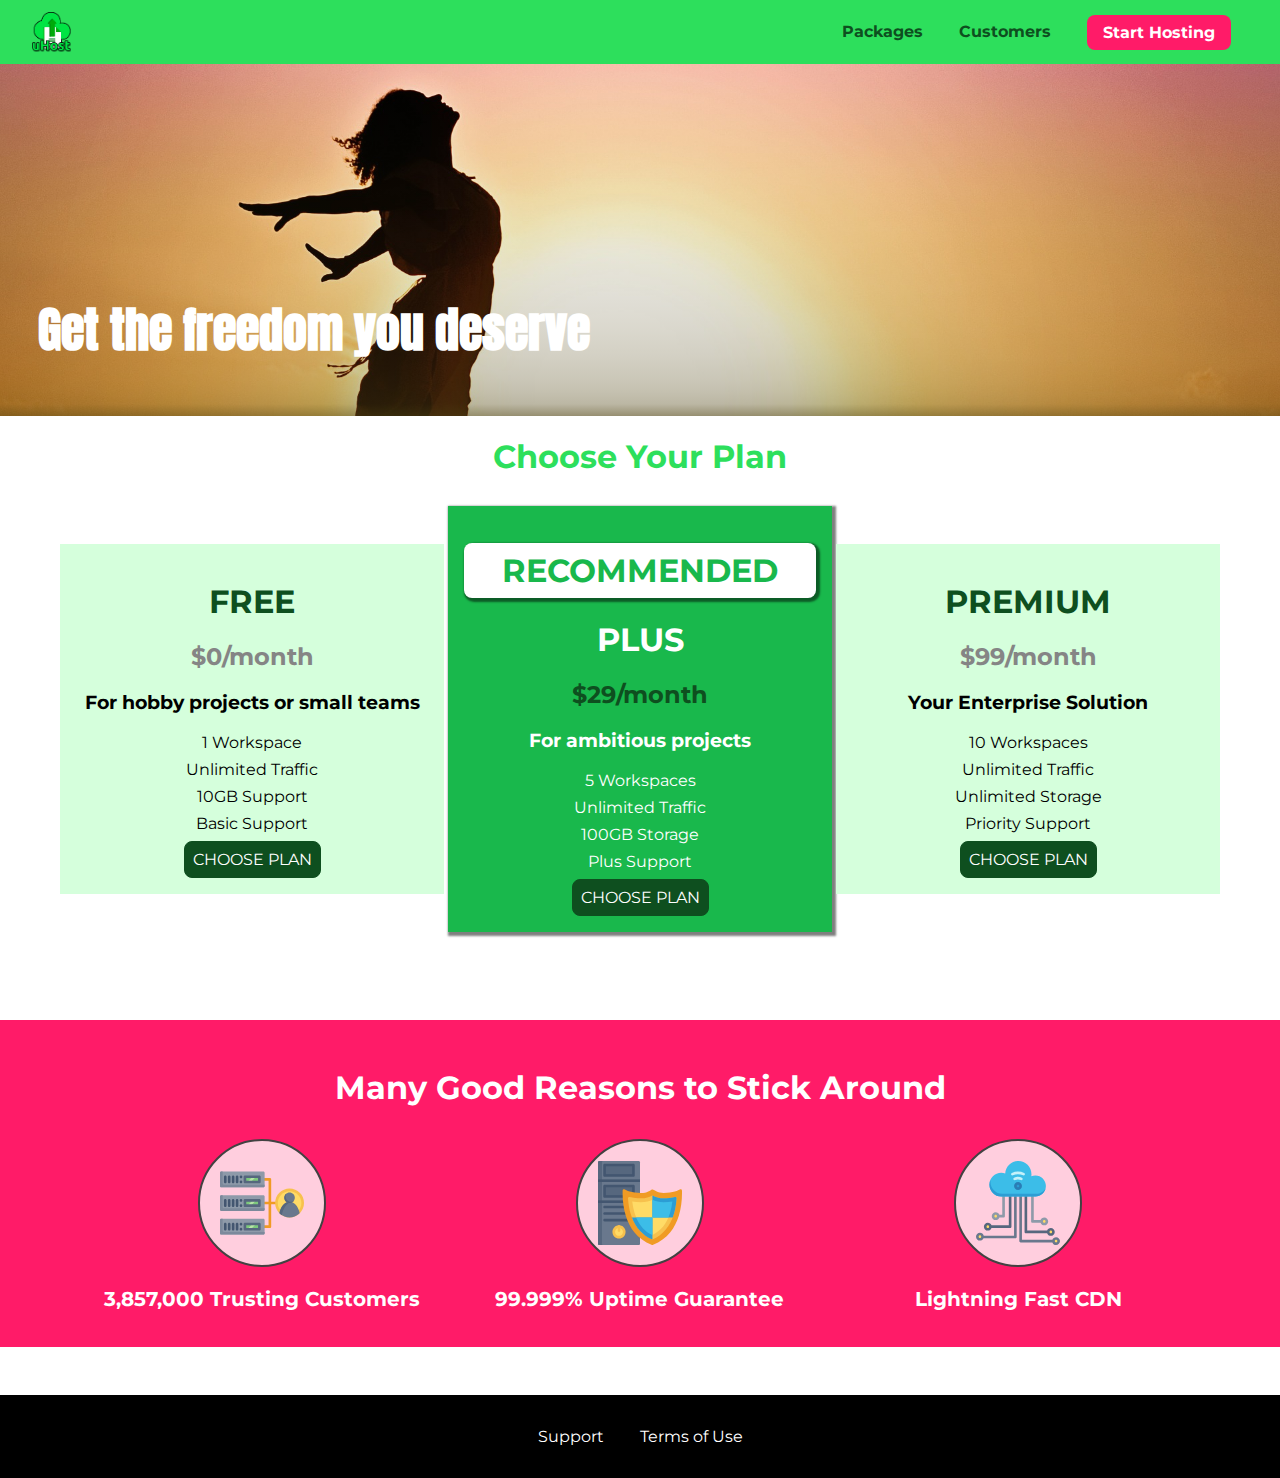
==== commit ffece45f: "added new fonts to several pages" ====
--- a/index.html
+++ b/index.html
@@ -7,12 +7,6 @@
    <meta name="viewport" content="width=device-width, initial-scale=1.0"> 
    <title>uHost</title>
    <link rel="shortcut icon" href="favicon.png">
-   <!-- Google font link: Anton -->
-   <link href="https://fonts.googleapis.com/css?family=Anton" rel="stylesheet">
-
-   <!-- Google font link: Monserrat -->
-   <link href="https://fonts.googleapis.com/css?family=Montserrat:400,700" rel="stylesheet">
-   
    <link rel="stylesheet" href="shared.css">
    <link rel="stylesheet" href="main.css">
 </head> 
--- a/shared.css
+++ b/shared.css
@@ -1,3 +1,7 @@
+@import url('https://fonts.googleapis.com/css?family=Roboto:400,900i');
+@import url('https://fonts.googleapis.com/css?family=Anton');
+@import url('https://fonts.googleapis.com/css?family=Montserrat:400,700');
+
 * {
    box-sizing: border-box;
 }
@@ -12,6 +16,10 @@
    height: 100%;
 }
 
+main {
+   min-height: calc (100vh - 3.5rem - 8rem);
+   margin-top: 3.5rem;
+}
 .backdrop {
    position: fixed;
    display: none; 
@@ -47,7 +55,7 @@
    cursor: pointer;
    padding-top: 0;
    padding-bottom: 0;
-   vertical-align:middle;
+   vertical-align: middle;
 }
 
 .toggle-button:focus {
@@ -67,10 +75,12 @@
    color: #0e4f1f;
    text-decoration: none;
    font-weight: bold;
-   font-size: 1.375rem; /* 22px computed value */
-   height: 1.375rem; /* 22px computed value */
-   display: inline-block; /* puts the icon on the nav bar at an apropriate size for the nav bar. */
+   height: 2.5rem;
+   display: inline-block; /* puts the icon on th nav bar at an apropriate size for the nav bar. */
    vertical-align: middle;
+   /* removed or changed for  mobile-first view:
+         height: 1.375rem; // 22px computed value 
+   */
 }
 
 /* targets the icon directly */
@@ -79,10 +89,13 @@
 }
 
 .main-nav {
-   display: inline-block;
-   text-align: right;
-   width: calc(100% - 122px);
-   vertical-align: middle;
+   display: none;
+   /* removed or changed for mobile-first view:
+         display: inline-block;
+         text-align: right;
+         width: calc(100% - 44px);
+         vertical-align: middle;
+   */
 }
 
 .main-nav__items {
@@ -119,7 +132,19 @@
    border-radius: 8px;
 }
 
-/* changes the hover and active effects of the CTA button */
+@media (min-width: 40rem) {
+  .toggle-button {
+      display: none; /* hides menu icon when query is active */
+  } 
+
+  .main-nav {
+      display: inline-block;
+      text-align: right;
+      width: calc(100% - 44px);
+      vertical-align: middle;
+  }
+}
+/* hover and active effects on the CTA button */
 .main-nav__item--cta a:hover,
 .main-nav__item--cta a:active,
 .mobile-nav__item--cta a:hover,
@@ -144,8 +169,12 @@
 }
 
 .main-footer__link {
-   display: inline-block;
-   margin: 0 1rem; 
+   display: block;
+   margin: 1rem; 
+   /* removed or changed for mobile-first view:
+         display: inline-block;
+         margin: 0 1rem; 
+   */
 }
 
 /* targets the <a> tag */
@@ -209,7 +238,24 @@
    outline: none;
 }
 
+/* targets any element with the button class that also has the disabled attribute. 
+This overwrites the button:hover rules above. */
+.button[disabled]{
+   cursor: not-allowed;
+   border: #a1a1a1;
+   background: #ccc;
+   color: #a1a1a1;
+
+}
+
 /* this class is added dynamically using JS */
 .open {
    display: block !important;
+}
+
+@media (min-width: 40rem) {
+   .main-footer__link {
+      display: inline-block;
+      margin: 0 1rem; 
+   }
 }--- a/main.css
+++ b/main.css
@@ -9,12 +9,11 @@
    /* background-image: radial-gradient(ellipse closest-corner at 20% 50%, red, blue 70%, green); */   
    width: 100vw; 
    height: 33vh; 
-   padding: 0.65rem; /* 10.4px computed value */
-   margin-top: 2.8rem; /* 44.8px computed value; pushes the slogan down so it isn't partially hidden under the nav bar. */  
+   padding: 0.65rem; /* 10.4px computed value */ 
    position: relative; 
 }   
 
-/* targets any h1 elements that are nested within the element with  product-overview id */
+/* targets any h1 elements that are nested in #product-overview */ 
 #product-overview h1 {
    color: #fff;
    font-family: 'Anton', sans-serif;
@@ -24,13 +23,15 @@
    font-size: 1.6rem; /* 25.6px computed value */
 }
 
-@media (min-width: 40rem) {
-   #product-overview { /* image */ 
+@media (min-width: 40rem) and (min-height: 40rem) {
+   #product-overview { 
+      /* image */ 
       height: 40vh;
       background-position: 50% 25%;
    }
 
-   #product-overview h1 { /* slogan */
+   #product-overview h1 { 
+      /* slogan */
       font-size: 3rem; /* 48px computed value */
    }
 }
@@ -39,15 +40,6 @@
    color: #2ddf5c;
    text-align: center;
 }
-
-/* Not needed for mobile view: 
-.plan__list {
-   width: 100%;
-   text-align: center;
-   /* CSS removed or changed for mobile-first development:
-         margin: auto;  //centers the plans 
-         width: 80%; 
-} */
 
 .plan {
    background: #d5ffdc;
@@ -55,7 +47,6 @@
    padding: 1rem;
    margin: 0.5rem 0;
    width: 100%;
-   
    /* CSS removed or changed for mobile-first development:
          width: 30%; // each plan takes up 30% of the width of the container, which is the <article> element 
          margin: 0.5rem; // puts a little space between each article element that contains the text 
@@ -68,9 +59,6 @@
 .plan--highlighted {
    background: #19b84c;
    color: #fff;
-   /* removed or changed for mobile view: 
-         box-shadow: 2px 2px 2px 2px rgba(0, 0, 0, 0.5); 
-   */
 }
 
 .plan__annotation {
@@ -93,7 +81,7 @@
    color: white;
 }
 
-/* combinator that targets the plan price only on the plan--highlighted plan */
+/* targets plan price only on highlighted plan */
 .plan--highlighted .plan__price {
    color:  #0e4f1f;
 }
@@ -104,6 +92,25 @@
    padding: 0;
 }
 
+@media (min-width: 40rem) {
+   .plan__list {
+      width: 100%;
+      text-align: center;
+   }
+
+   .plan {
+      display: inline-block;
+      width: 30%;
+      vertical-align: middle;
+      min-width: 13rem; /* 208px computed value */
+      max-width: 25rem; /* 400px computed value */
+   }
+
+   .plan--highlighted {
+      box-shadow: 2px 2px 2px 2px rgba(0, 0, 0, 0.5);
+   }
+}
+
 .plan__feature {
    margin: 0.5rem 0; 
 }
@@ -129,9 +136,12 @@
 
 /* styles individual items in the key-points list */
 .key-point {
-   display: inline-block;
-   width: 30%;
-   vertical-align: top; /* aligns the text at the top of the element at the same vertical line.  This is helpful when some of the text takes up two lines. */ 
+   width: 100%;
+   /* removed or changed for mobile-first development:
+         display: inline-block;
+         width: 30%;
+         vertical-align: top;
+   */
 }
 
 .key-point__image {
@@ -149,6 +159,15 @@
    font-weight: bold;
    color: white;
    font-size: 1.25rem; /* 20px computed value */
+}
+
+@media (min-width: 40rem) {
+   .key-point {
+      display: inline-block;
+      width: 30%;
+      max-width: 25rem;
+      vertical-align: top;
+   }
 }
 
 /* ******** Modal ********** */
